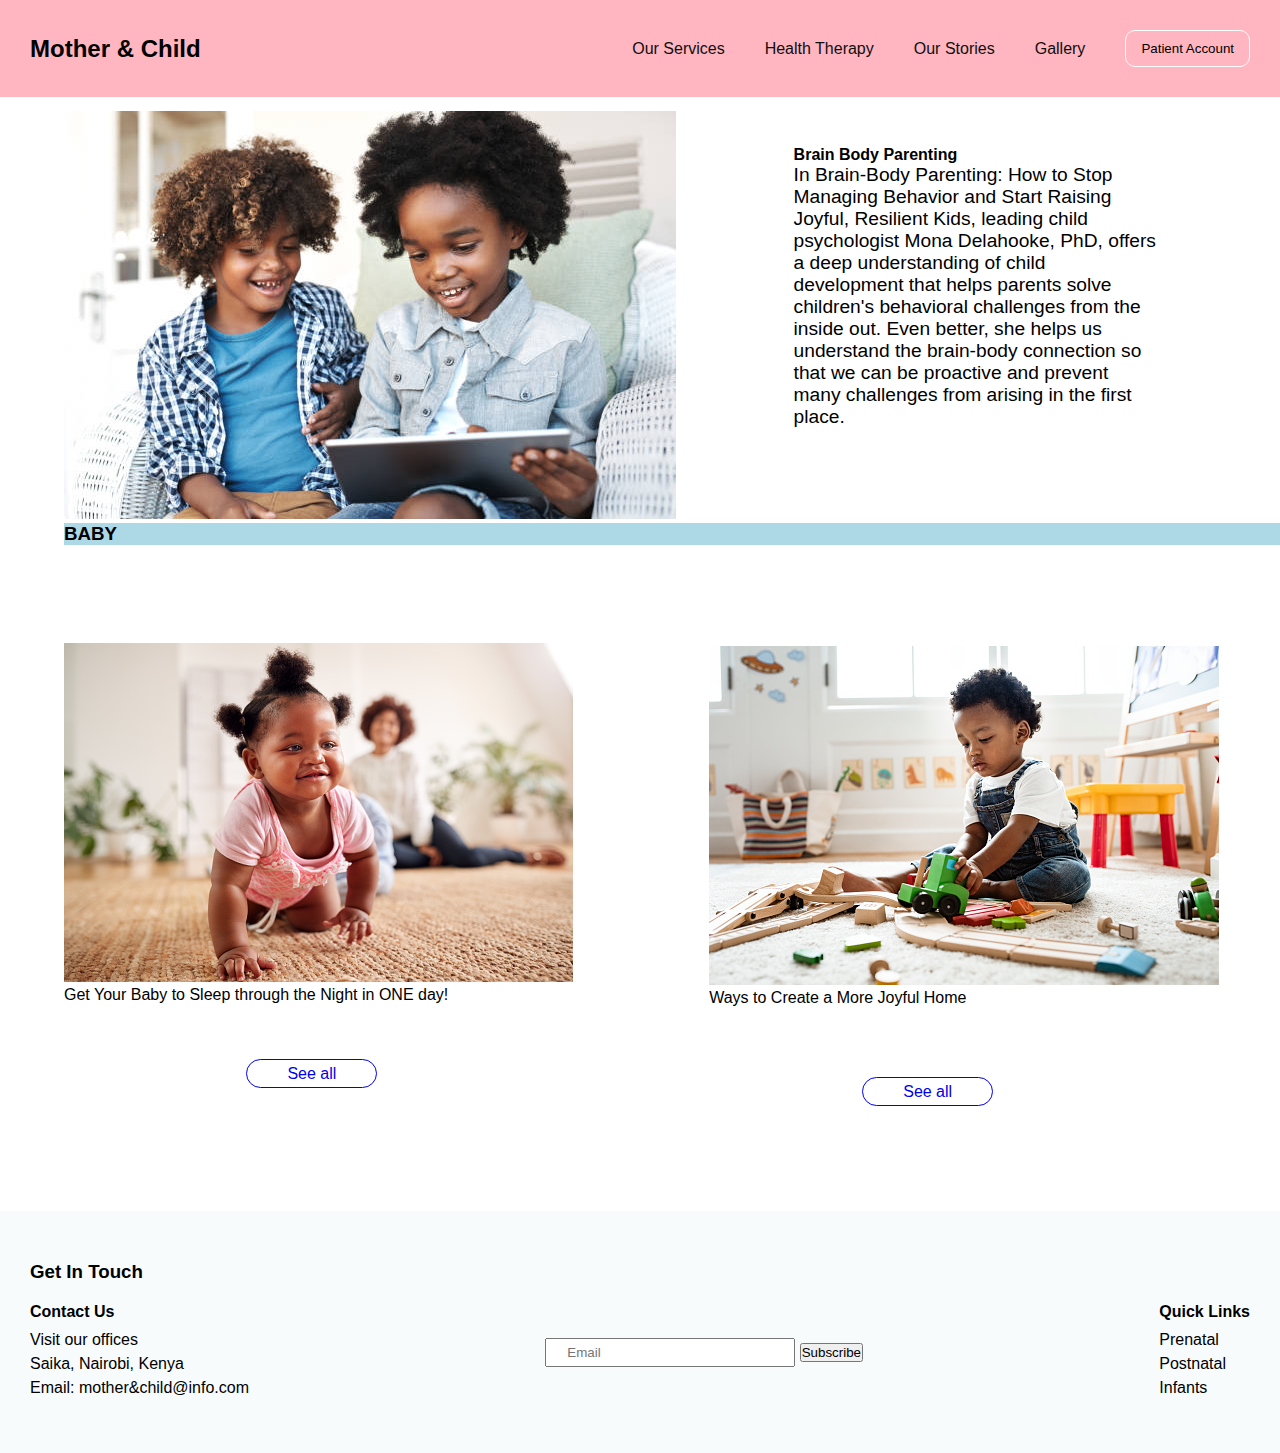
==== blog.html @ 8890af44 "modify size of the button" ====
<!DOCTYPE html>
<html lang="en">
  <head>
    <meta charset="UTF-8" />
    <meta http-equiv="X-UA-Compatible" content="IE=edge" />
    <meta name="viewport" content="width=device-width, initial-scale=1.0" />
    <title>Mother-child</title>
    <link rel="stylesheet" href="./assets/css/blog.css" />
  </head>
  <body>
     <!-- navigation -->
     <nav >
      <div class="logo">
          <h2>Mother & Child</h2>
      </div>
      <ul class="menuItems">
          <li><a href="#">Our Services</a></li>
          <li><a href="#">Health Therapy</a></li>
          <li><a href="#">Our Stories</a></li>
          <li><a href="#">Gallery</a></li>
          <li>
              <button class="btn-account">Patient Account</button>
          </li>
      </ul>
      <div class="menu-bars">
    <i class="fa fa-bars"></i>
  </div>
  </nav>
  <ul class="listItems" id="dropItems">
      <li><a href="#">Our Services</a></li>
      <li><a href="#">Health Therapy</a></li>
      <li><a href="#">Our Stories</a></li>
      <li><a href="#">Gallery</a></li>
      <li>
          <button class="btn-account">Patient Account</button>
      </li>
  </ul>
    
    <hr />

    <div class="topics">
      <h3>MOST RECENT</h3>
      <div class="topics1">
      <h4>Brain Body Parenting</h4>
      <p>
        In Brain-Body Parenting: How to Stop Managing Behavior and Start Raising
        Joyful, Resilient Kids, leading child psychologist Mona Delahooke, PhD,
        offers a deep understanding of child development that helps parents
        solve children's behavioral challenges from the inside out. Even better,
        she helps us understand the brain-body connection so that we can be
        proactive and prevent many challenges from arising in the first place.
      </p>
    </div>
      <img src="./assets/blog-img/afri1.jpg" />
   
    
      <h3>BABY</h3>
      <div class="topics2">
        <img src="./assets/blog-img/baby1.jpg" />
        <p>Get Your Baby to Sleep through the Night in ONE day!</p>
        <div class="but" >
          <a href="https://www.nestedbean.com/blogs/zen-blog/how-to-get-your-baby-to-sleep-through-the-night">See all</a></div>
        
      
      </div>
      <div class="topics3">
        <img src="./assets/blog-img/baby2.jpg" />
        <p>Ways to Create a More Joyful Home</p>
        <div class="but" >
        <a href="https://www.ftd.com/blog/design/happier-home">See all</a></div>
      </div>
    
  </div>
  <footer>
    <h3>Get In Touch</h3>
    <div class="footer-section">
        <div class="contact-info">
            <h4>Contact Us</h4>
            <ul>
                <li>Visit our offices</li>
                <li>Saika, Nairobi, Kenya</li>
                <li><strong>Email: </strong>mother&child@info.com</li>
            </ul>
        </div>
        <div class="form-input">
            <input type="email" placeholder="Email">
            <button>Subscribe</button>
        </div>
        <div class="quick-links">
            <h4>Quick Links</h4>
            <ul>
                <li>Prenatal</li>
                <li>Postnatal</li>
                <li>Infants</li>
            </ul>
        </div>
    </div>
</footer>
  </body>
</html>
---- assets/css/blog.css ----
* {
    box-sizing: border-box;
    padding: 0;
    margin: 0;
    font-family: 'Poppins', sans-serif;
}

nav {
    display: flex;
    justify-content: space-between;
    align-items: center;
    padding: 30px;
    position: fixed;
    width: 100%;
    background-color: lightpink;
}

nav .logo {
    font-weight: 500;
}

.menuItems {
    display: flex;
    align-items: center;
}

.menuItems li {
    list-style-type: none;
    padding-left: 40px;
    font-weight: 500;
}

.menuItems li a {
    text-decoration: none;
    color: rgb(14, 14, 14);
}

.menuItems a:hover {
    text-decoration: underline;
}

.btn-account {
    padding: 10px 15px;
    border: 1px solid #fff;
    border-radius: 10px;
    background-color: transparent;
    font-weight: 500;
}

.btn-account:hover {
    color: lightpink;
    background-color: #fff;
}

.bars {
    display: none;
}

.listItems, .menu-bars {
    display: none;
}
.topics h3{
background-color: lightblue;
}
.topics1 {
    margin-left: 60%;
    margin-top: 10%;
}
.topics1 p{
    margin-right: 25%;
    font-size: 120%;
}
.topics img{
    margin-top: -26%;
    
}
.topics2 {
margin-top: 5%;
}
.topics2 img{
    margin-top: 3%;
}
.topics3{
    float: right;
    margin-top: -25%;
    margin-right: 5%;
}
.topics{
    margin-left: 5%;
}
.topics2 a{
    border: 1px solid;
    border-radius: 20px;
    text-decoration: none;
    padding-right: 40px;
    padding-left: 40px;
    margin-left: 15%;
    padding-top: 5px;
    padding-bottom: 5px;
   
}
.topics2 .but{
    margin-top: 5%;
}
.topics3 a{
    border:1px solid;
    border-radius: 20px;
    text-decoration: none;
    padding-right: 40px;
    padding-left: 40px;
    margin-left: 30%;
    padding-top: 5px;
    padding-bottom: 5px;
    /* box-sizing: border-box; */
}
.topics3 .but{
    margin-top: 15%;
}
footer {
    background: #f7fbfc;
    padding: 50px 30px;
    margin-top: 10%;
}

footer h3 {
    margin-bottom: 20px;
}

.footer-section {
    display: flex;
    justify-content: space-between;
    align-items: center;
}

.footer-section h4 {
    margin-bottom: 10px;
}

.footer-section ul {
    list-style-type: none;
}

.footer-section ul li {
    margin-bottom: 6px;
    font-weight: 200;
}

.footer-section .form-input input {
    padding: 5px 20px;
    width: 250px;
}
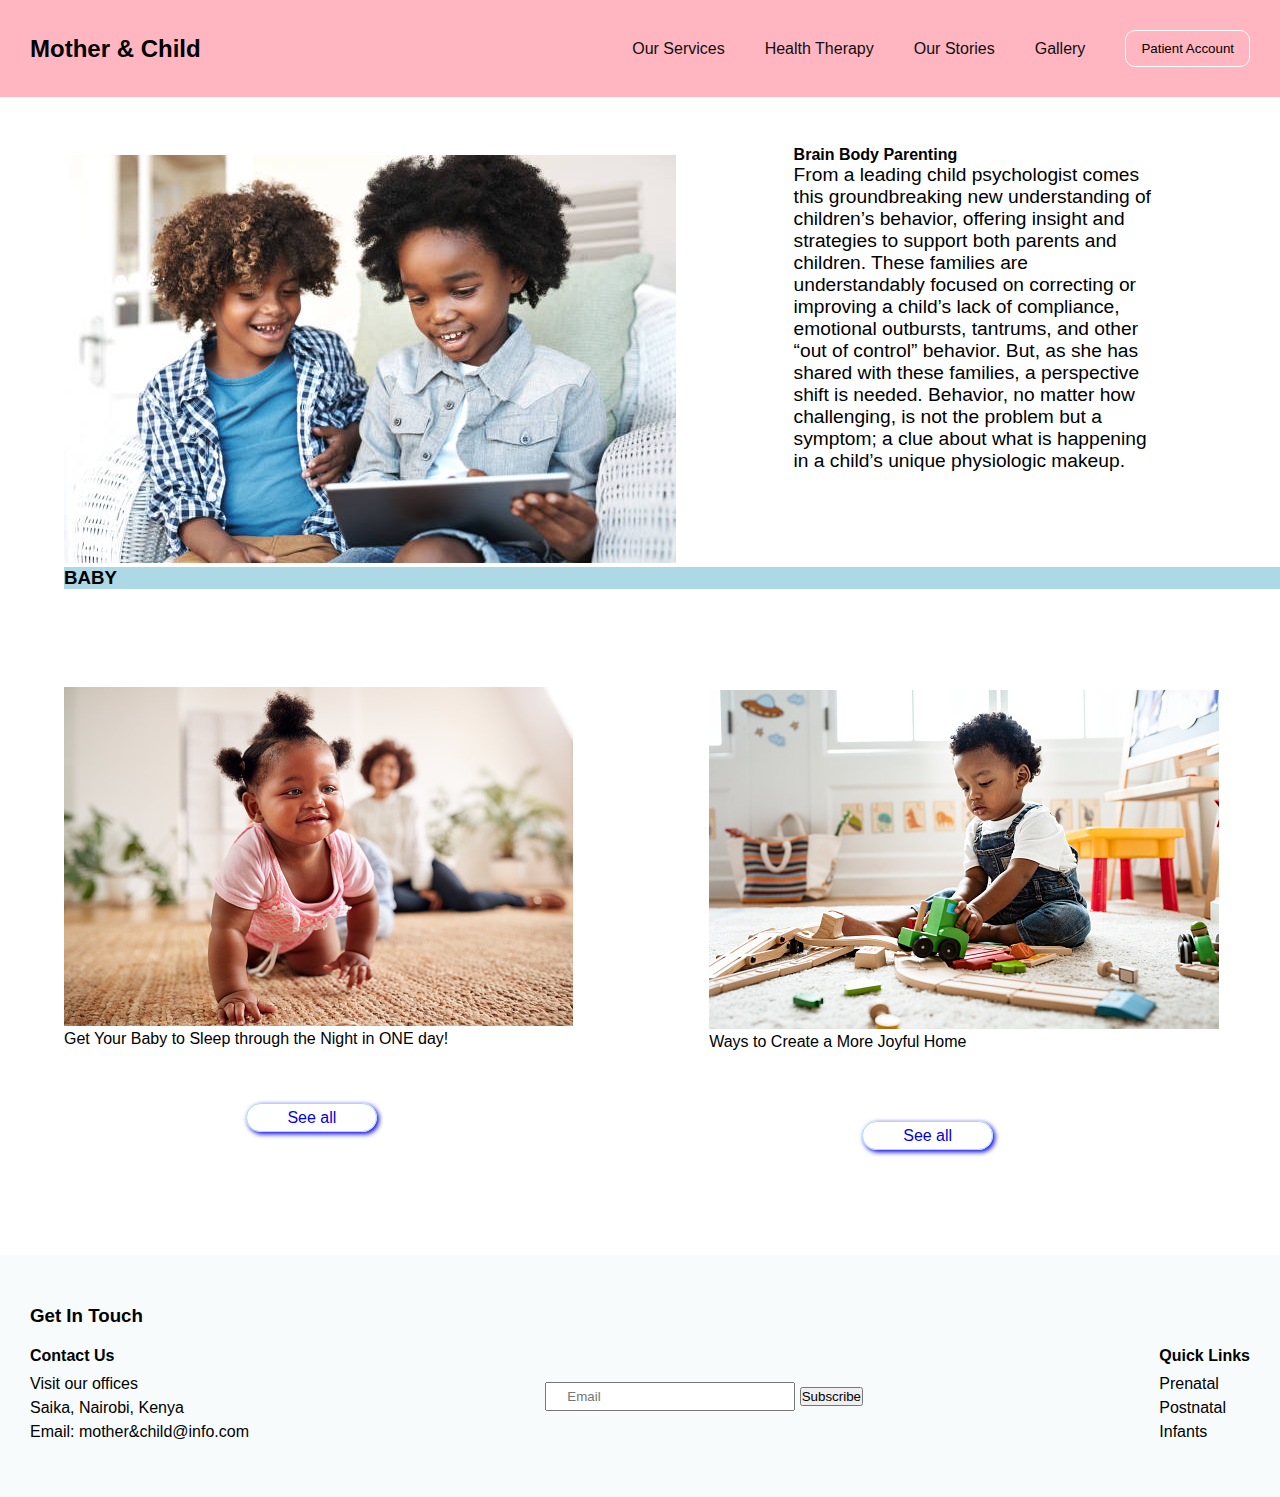
==== commit f8f3b89d: "add text paragraph to the page" ====
--- a/blog.html
+++ b/blog.html
@@ -8,93 +8,96 @@
     <link rel="stylesheet" href="./assets/css/blog.css" />
   </head>
   <body>
-     <!-- navigation -->
-     <nav >
+    <!-- navigation -->
+    <nav>
       <div class="logo">
-          <h2>Mother & Child</h2>
+        <h2>Mother & Child</h2>
       </div>
       <ul class="menuItems">
-          <li><a href="#">Our Services</a></li>
-          <li><a href="#">Health Therapy</a></li>
-          <li><a href="#">Our Stories</a></li>
-          <li><a href="#">Gallery</a></li>
-          <li>
-              <button class="btn-account">Patient Account</button>
-          </li>
+        <li><a href="#">Our Services</a></li>
+        <li><a href="#">Health Therapy</a></li>
+        <li><a href="#">Our Stories</a></li>
+        <li><a href="#">Gallery</a></li>
+        <li>
+          <button class="btn-account">Patient Account</button>
+        </li>
       </ul>
       <div class="menu-bars">
-    <i class="fa fa-bars"></i>
-  </div>
-  </nav>
-  <ul class="listItems" id="dropItems">
+        <i class="fa fa-bars"></i>
+      </div>
+    </nav>
+    <ul class="listItems" id="dropItems">
       <li><a href="#">Our Services</a></li>
       <li><a href="#">Health Therapy</a></li>
       <li><a href="#">Our Stories</a></li>
       <li><a href="#">Gallery</a></li>
       <li>
-          <button class="btn-account">Patient Account</button>
+        <button class="btn-account">Patient Account</button>
       </li>
-  </ul>
-    
+    </ul>
+
     <hr />
 
     <div class="topics">
       <h3>MOST RECENT</h3>
       <div class="topics1">
-      <h4>Brain Body Parenting</h4>
-      <p>
-        In Brain-Body Parenting: How to Stop Managing Behavior and Start Raising
-        Joyful, Resilient Kids, leading child psychologist Mona Delahooke, PhD,
-        offers a deep understanding of child development that helps parents
-        solve children's behavioral challenges from the inside out. Even better,
-        she helps us understand the brain-body connection so that we can be
-        proactive and prevent many challenges from arising in the first place.
-      </p>
-    </div>
+        <h4>Brain Body Parenting</h4>
+        <p>
+          From a leading child psychologist comes this groundbreaking new
+          understanding of children’s behavior, offering insight and strategies
+          to support both parents and children. These families are understandably focused on correcting or improving a
+          child’s lack of compliance, emotional outbursts, tantrums, and other
+          “out of control” behavior. But, as she has shared with these families,
+          a perspective shift is needed. Behavior, no matter how challenging, is
+          not the problem but a symptom; a clue about what is happening in a
+          child’s unique physiologic makeup.
+        </p>
+      </div>
       <img src="./assets/blog-img/afri1.jpg" />
-   
-    
+
       <h3>BABY</h3>
       <div class="topics2">
         <img src="./assets/blog-img/baby1.jpg" />
         <p>Get Your Baby to Sleep through the Night in ONE day!</p>
-        <div class="but" >
-          <a href="https://www.nestedbean.com/blogs/zen-blog/how-to-get-your-baby-to-sleep-through-the-night">See all</a></div>
-        
-      
+        <div class="but">
+          <a
+            href="https://www.nestedbean.com/blogs/zen-blog/how-to-get-your-baby-to-sleep-through-the-night"
+            >See all</a
+          >
+        </div>
       </div>
       <div class="topics3">
         <img src="./assets/blog-img/baby2.jpg" />
         <p>Ways to Create a More Joyful Home</p>
-        <div class="but" >
-        <a href="https://www.ftd.com/blog/design/happier-home">See all</a></div>
+        <div class="but">
+          <a href="https://www.ftd.com/blog/design/happier-home">See all</a>
+        </div>
       </div>
-    
-  </div>
-  <footer>
-    <h3>Get In Touch</h3>
-    <div class="footer-section">
+    </div>
+    <footer>
+      <h3>Get In Touch</h3>
+      <div class="footer-section">
         <div class="contact-info">
-            <h4>Contact Us</h4>
-            <ul>
-                <li>Visit our offices</li>
-                <li>Saika, Nairobi, Kenya</li>
-                <li><strong>Email: </strong>mother&child@info.com</li>
-            </ul>
+          <h4>Contact Us</h4>
+          <ul>
+            <li>Visit our offices</li>
+            <li>Saika, Nairobi, Kenya</li>
+            <li><strong>Email: </strong>mother&child@info.com</li>
+          </ul>
         </div>
         <div class="form-input">
-            <input type="email" placeholder="Email">
-            <button>Subscribe</button>
+          <input type="email" placeholder="Email" />
+          <button>Subscribe</button>
         </div>
         <div class="quick-links">
-            <h4>Quick Links</h4>
-            <ul>
-                <li>Prenatal</li>
-                <li>Postnatal</li>
-                <li>Infants</li>
-            </ul>
+          <h4>Quick Links</h4>
+          <ul>
+            <li>Prenatal</li>
+            <li>Postnatal</li>
+            <li>Infants</li>
+          </ul>
         </div>
-    </div>
-</footer>
+      </div>
+    </footer>
   </body>
 </html>
--- a/assets/css/blog.css
+++ b/assets/css/blog.css
@@ -89,7 +89,7 @@
     margin-left: 5%;
 }
 .topics2 a{
-    border: 1px solid;
+    border:1px solid lightblue;
     border-radius: 20px;
     text-decoration: none;
     padding-right: 40px;
@@ -97,13 +97,14 @@
     margin-left: 15%;
     padding-top: 5px;
     padding-bottom: 5px;
+    box-shadow: 2px 2px 5px;
    
 }
 .topics2 .but{
     margin-top: 5%;
 }
 .topics3 a{
-    border:1px solid;
+    border:1px solid lightblue;
     border-radius: 20px;
     text-decoration: none;
     padding-right: 40px;
@@ -111,7 +112,7 @@
     margin-left: 30%;
     padding-top: 5px;
     padding-bottom: 5px;
-    /* box-sizing: border-box; */
+    box-shadow: 2px 2px 5px;
 }
 .topics3 .but{
     margin-top: 15%;
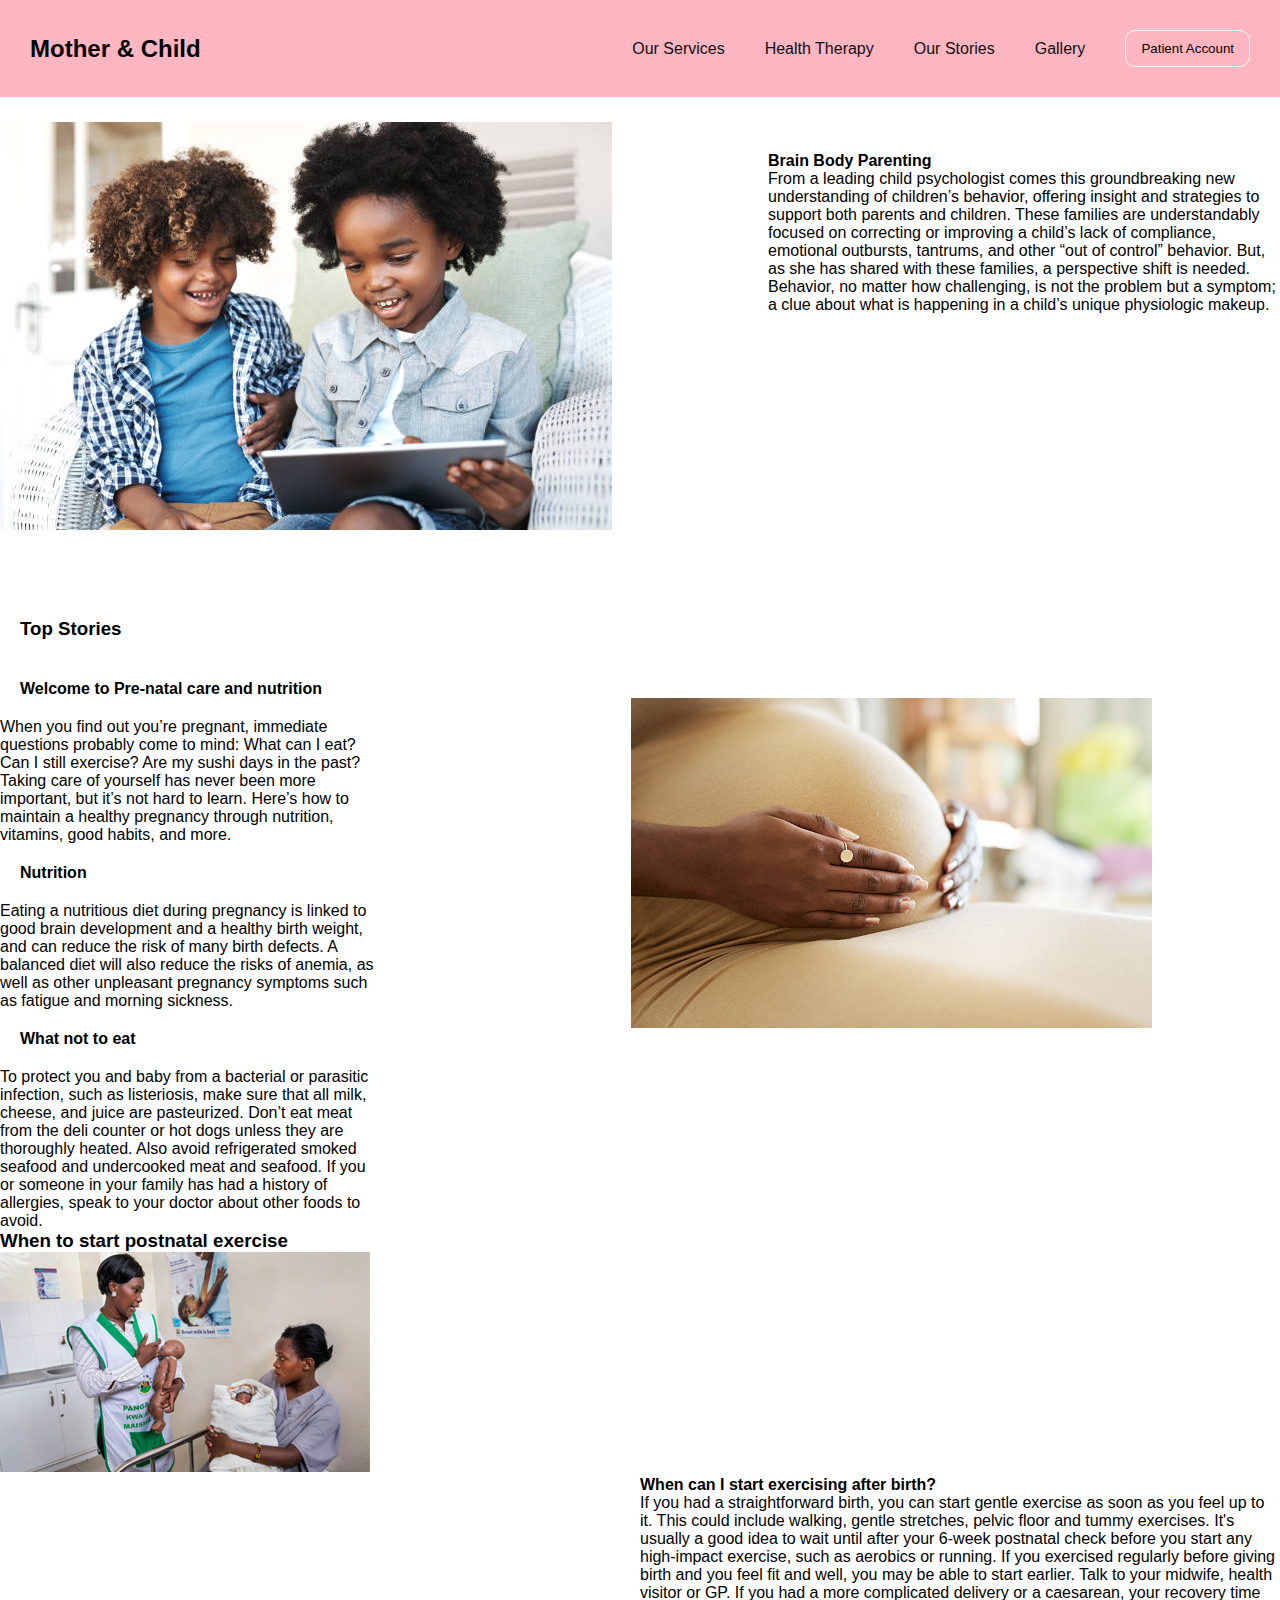
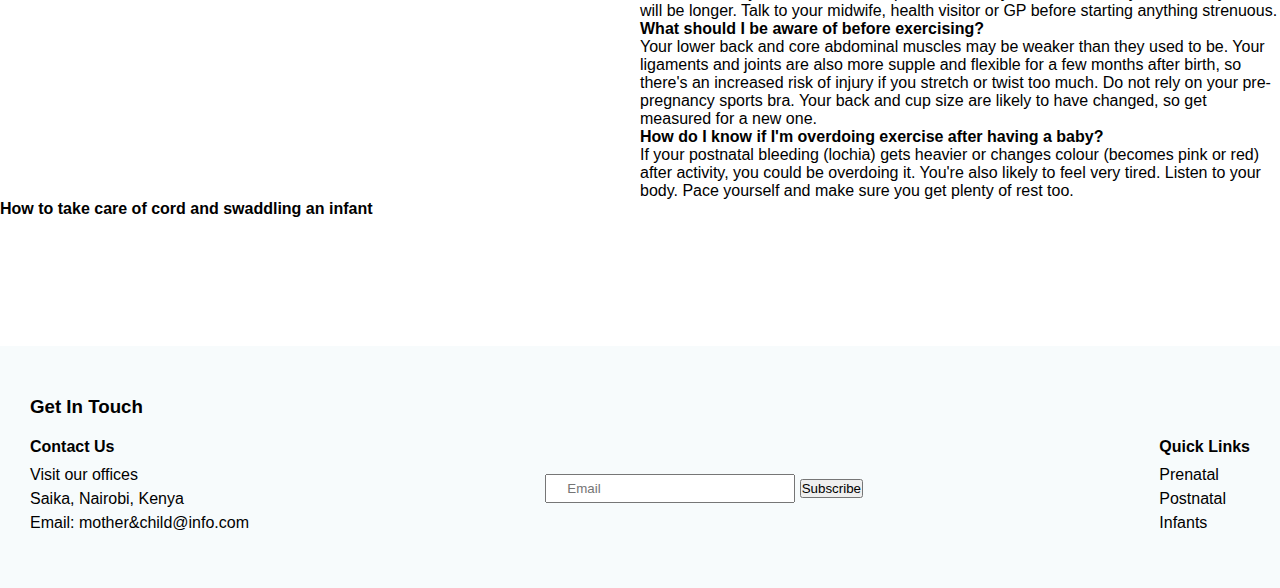
==== commit 922bf41a: "add stories on the page" ====
--- a/blog.html
+++ b/blog.html
@@ -1,32 +1,21 @@
 <!DOCTYPE html>
 <html lang="en">
-  <head>
-    <meta charset="UTF-8" />
-    <meta http-equiv="X-UA-Compatible" content="IE=edge" />
-    <meta name="viewport" content="width=device-width, initial-scale=1.0" />
-    <title>Mother-child</title>
-    <link rel="stylesheet" href="./assets/css/blog.css" />
-  </head>
-  <body>
-    <!-- navigation -->
-    <nav>
-      <div class="logo">
-        <h2>Mother & Child</h2>
-      </div>
-      <ul class="menuItems">
-        <li><a href="#">Our Services</a></li>
-        <li><a href="#">Health Therapy</a></li>
-        <li><a href="#">Our Stories</a></li>
-        <li><a href="#">Gallery</a></li>
-        <li>
-          <button class="btn-account">Patient Account</button>
-        </li>
-      </ul>
-      <div class="menu-bars">
-        <i class="fa fa-bars"></i>
-      </div>
-    </nav>
-    <ul class="listItems" id="dropItems">
+
+<head>
+  <meta charset="UTF-8" />
+  <meta http-equiv="X-UA-Compatible" content="IE=edge" />
+  <meta name="viewport" content="width=device-width, initial-scale=1.0" />
+  <title>Mother-child</title>
+  <link rel="stylesheet" href="./assets/css/blog.css" />
+</head>
+
+<body>
+  <!-- navigation -->
+  <nav>
+    <div class="logo">
+      <h2>Mother & Child</h2>
+    </div>
+    <ul class="menuItems">
       <li><a href="#">Our Services</a></li>
       <li><a href="#">Health Therapy</a></li>
       <li><a href="#">Our Stories</a></li>
@@ -35,69 +24,142 @@
         <button class="btn-account">Patient Account</button>
       </li>
     </ul>
+    <div class="menu-bars">
+      <i class="fa fa-bars"></i>
+    </div>
+  </nav>
+  <ul class="listItems" id="dropItems">
+    <li><a href="#">Our Services</a></li>
+    <li><a href="#">Health Therapy</a></li>
+    <li><a href="#">Our Stories</a></li>
+    <li><a href="#">Gallery</a></li>
+    <li>
+      <button class="btn-account">Patient Account</button>
+    </li>
+  </ul>
 
-    <hr />
+  <hr />
 
-    <div class="topics">
-      <h3>MOST RECENT</h3>
-      <div class="topics1">
-        <h4>Brain Body Parenting</h4>
-        <p>
-          From a leading child psychologist comes this groundbreaking new
-          understanding of children’s behavior, offering insight and strategies
-          to support both parents and children. These families are understandably focused on correcting or improving a
-          child’s lack of compliance, emotional outbursts, tantrums, and other
-          “out of control” behavior. But, as she has shared with these families,
-          a perspective shift is needed. Behavior, no matter how challenging, is
-          not the problem but a symptom; a clue about what is happening in a
-          child’s unique physiologic makeup.
-        </p>
+
+
+  <div class="topics1">
+    <h3>MOST RECENT</h3>
+    <h4>Brain Body Parenting</h4>
+    <p>
+      From a leading child psychologist comes this groundbreaking new
+      understanding of children’s behavior, offering insight and strategies
+      to support both parents and children. These families are
+      understandably focused on correcting or improving a child’s lack of
+      compliance, emotional outbursts, tantrums, and other “out of control”
+      behavior. But, as she has shared with these families, a perspective
+      shift is needed. Behavior, no matter how challenging, is not the
+      problem but a symptom; a clue about what is happening in a child’s
+      unique physiologic makeup.
+    </p>
+
+    <img src="./assets/blog-img/afri1.jpg" />
+  </div>
+
+  <div class="topics2">
+    <h3>Top Stories</h3>
+    <img src="./assets/blog-img/prenatal.jpg" />
+    <h4>Welcome to Pre-natal care and nutrition</h4>
+    <p>
+      When you find out you’re pregnant, immediate questions probably come
+      to mind: What can I eat? Can I still exercise? Are my sushi days in
+      the past? Taking care of yourself has never been more important, but
+      it’s not hard to learn. Here’s how to maintain a healthy pregnancy
+      through nutrition, vitamins, good habits, and more.</p>
+    <h4>Nutrition</h4>
+    <p>
+      Eating a nutritious diet during pregnancy is linked to good brain development
+      and a healthy birth weight, and can reduce the risk of many birth
+      defects. A balanced diet will also reduce the risks of anemia, as well
+      as other unpleasant pregnancy symptoms such as fatigue and morning
+      sickness.</p>
+
+    <h4>What not to eat </h4>
+    <p>
+      To protect you and baby from a bacterial or parasitic infection, such as listeriosis, make sure that all milk,
+      cheese, and juice are pasteurized. Don’t eat meat from the deli
+      counter or hot dogs unless they are thoroughly heated. Also avoid
+      refrigerated smoked seafood and undercooked meat and seafood. If you
+      or someone in your family has had a history of allergies, speak to
+      your doctor about other foods to avoid.
+    </p>
+
+
+  </div>
+  <div class="topics3">
+    <h3>When to start postnatal exercise</h3>
+    <img src="./assets/blog-img/postnatal.jpg" />
+    <h4>When can I start exercising after birth?</h4>
+    <p>If you had a straightforward birth, you can start gentle exercise as soon as you feel up to it. This could
+      include walking, gentle stretches, pelvic floor and tummy exercises.
+      It's usually a good idea to wait until after your 6-week postnatal check before you start any high-impact
+      exercise, such as aerobics or running.
+      If you exercised regularly before giving birth and you feel fit and well, you may be able to start earlier. Talk
+      to your midwife, health visitor or GP.
+      If you had a more complicated delivery or a caesarean, your recovery time will be longer. Talk to your midwife,
+      health visitor or GP before starting anything strenuous.</p>
+      <h4>What should I be aware of before exercising?</h4>
+      <p>
+      Your lower back and core abdominal muscles may be weaker than they used to be.
+      Your ligaments and joints are also more supple and flexible for a few months after birth, so there's an
+      increased risk of injury if you stretch or twist too much.
+      Do not rely on your pre-pregnancy sports bra. Your back and cup size are likely to have changed, so get measured
+      for a new one.</p>
+      <h4>How do I know if I'm overdoing exercise after having a baby?</h4>
+      <p>
+      If your postnatal bleeding (lochia) gets heavier or changes colour (becomes pink or red) after activity, you
+      could be overdoing it. You're also likely to feel very tired.
+      Listen to your body. Pace yourself and make sure you get plenty of rest too.
+    </p>
+
+  </div>
+  <div class="topic4">
+    <h4>How to take care of cord and swaddling an infant</h4>
+    <p></p>
+  </div>
+
+  <!-- <div class="slideshow">
+      <div class="mySlides">
+      <img src="./assets/blog-img/slide2.jpg" >
+      <div class="text">Caption Text</div>
+    </div>
+    </div>
+    <div class="mySlides">
+      <div class="numbertext">2 / 3</div>
+      <img src="./assets/blog-img/shake.jpg" >
+      <div class="text">Caption Two</div>
+    </div>
+    <a class="prev" onclick="plusSlides(-1)">&#10094;</a>
+  <a class="next" onclick="plusSlides(1)">&#10095;</a> -->
+  <footer>
+    <h3>Get In Touch</h3>
+    <div class="footer-section">
+      <div class="contact-info">
+        <h4>Contact Us</h4>
+        <ul>
+          <li>Visit our offices</li>
+          <li>Saika, Nairobi, Kenya</li>
+          <li><strong>Email: </strong>mother&child@info.com</li>
+        </ul>
       </div>
-      <img src="./assets/blog-img/afri1.jpg" />
-
-      <h3>BABY</h3>
-      <div class="topics2">
-        <img src="./assets/blog-img/baby1.jpg" />
-        <p>Get Your Baby to Sleep through the Night in ONE day!</p>
-        <div class="but">
-          <a
-            href="https://www.nestedbean.com/blogs/zen-blog/how-to-get-your-baby-to-sleep-through-the-night"
-            >See all</a
-          >
-        </div>
+      <div class="form-input">
+        <input type="email" placeholder="Email" />
+        <button>Subscribe</button>
       </div>
-      <div class="topics3">
-        <img src="./assets/blog-img/baby2.jpg" />
-        <p>Ways to Create a More Joyful Home</p>
-        <div class="but">
-          <a href="https://www.ftd.com/blog/design/happier-home">See all</a>
-        </div>
+      <div class="quick-links">
+        <h4>Quick Links</h4>
+        <ul>
+          <li>Prenatal</li>
+          <li>Postnatal</li>
+          <li>Infants</li>
+        </ul>
       </div>
     </div>
-    <footer>
-      <h3>Get In Touch</h3>
-      <div class="footer-section">
-        <div class="contact-info">
-          <h4>Contact Us</h4>
-          <ul>
-            <li>Visit our offices</li>
-            <li>Saika, Nairobi, Kenya</li>
-            <li><strong>Email: </strong>mother&child@info.com</li>
-          </ul>
-        </div>
-        <div class="form-input">
-          <input type="email" placeholder="Email" />
-          <button>Subscribe</button>
-        </div>
-        <div class="quick-links">
-          <h4>Quick Links</h4>
-          <ul>
-            <li>Prenatal</li>
-            <li>Postnatal</li>
-            <li>Infants</li>
-          </ul>
-        </div>
-      </div>
-    </footer>
-  </body>
-</html>
+  </footer>
+</body>
+
+</html>--- a/assets/css/blog.css
+++ b/assets/css/blog.css
@@ -59,64 +59,45 @@
 .listItems, .menu-bars {
     display: none;
 }
-.topics h3{
-background-color: lightblue;
-}
-.topics1 {
+
+.topics1 h4{
     margin-left: 60%;
     margin-top: 10%;
 }
 .topics1 p{
-    margin-right: 25%;
-    font-size: 120%;
+ margin-left:60%;
 }
-.topics img{
-    margin-top: -26%;
-    
+.topics1 img{
+   margin-top: -15%;
 }
 .topics2 {
 margin-top: 5%;
 }
 .topics2 img{
     margin-top: 3%;
+    float: right;
+    margin-right: 10%;
 }
-.topics3{
-    float: right;
-    margin-top: -25%;
-    margin-right: 5%;
+.topics2 h3{
+padding: 20px;
 }
-.topics{
-    margin-left: 5%;
-}
-.topics2 a{
-    border:1px solid lightblue;
-    border-radius: 20px;
-    text-decoration: none;
-    padding-right: 40px;
-    padding-left: 40px;
-    margin-left: 15%;
-    padding-top: 5px;
-    padding-bottom: 5px;
-    box-shadow: 2px 2px 5px;
+
+.topics2 p{
+   margin-right: 70%;
    
 }
-.topics2 .but{
-    margin-top: 5%;
+.topics2 h4{
+    padding: 20px;
 }
-.topics3 a{
-    border:1px solid lightblue;
-    border-radius: 20px;
-    text-decoration: none;
-    padding-right: 40px;
-    padding-left: 40px;
-    margin-left: 30%;
-    padding-top: 5px;
-    padding-bottom: 5px;
-    box-shadow: 2px 2px 5px;
+.topics3 h4{
+    margin-left: 50%;
 }
-.topics3 .but{
-    margin-top: 15%;
+.topics3 p{
+    margin-left: 50%;
 }
+
+
+
 footer {
     background: #f7fbfc;
     padding: 50px 30px;
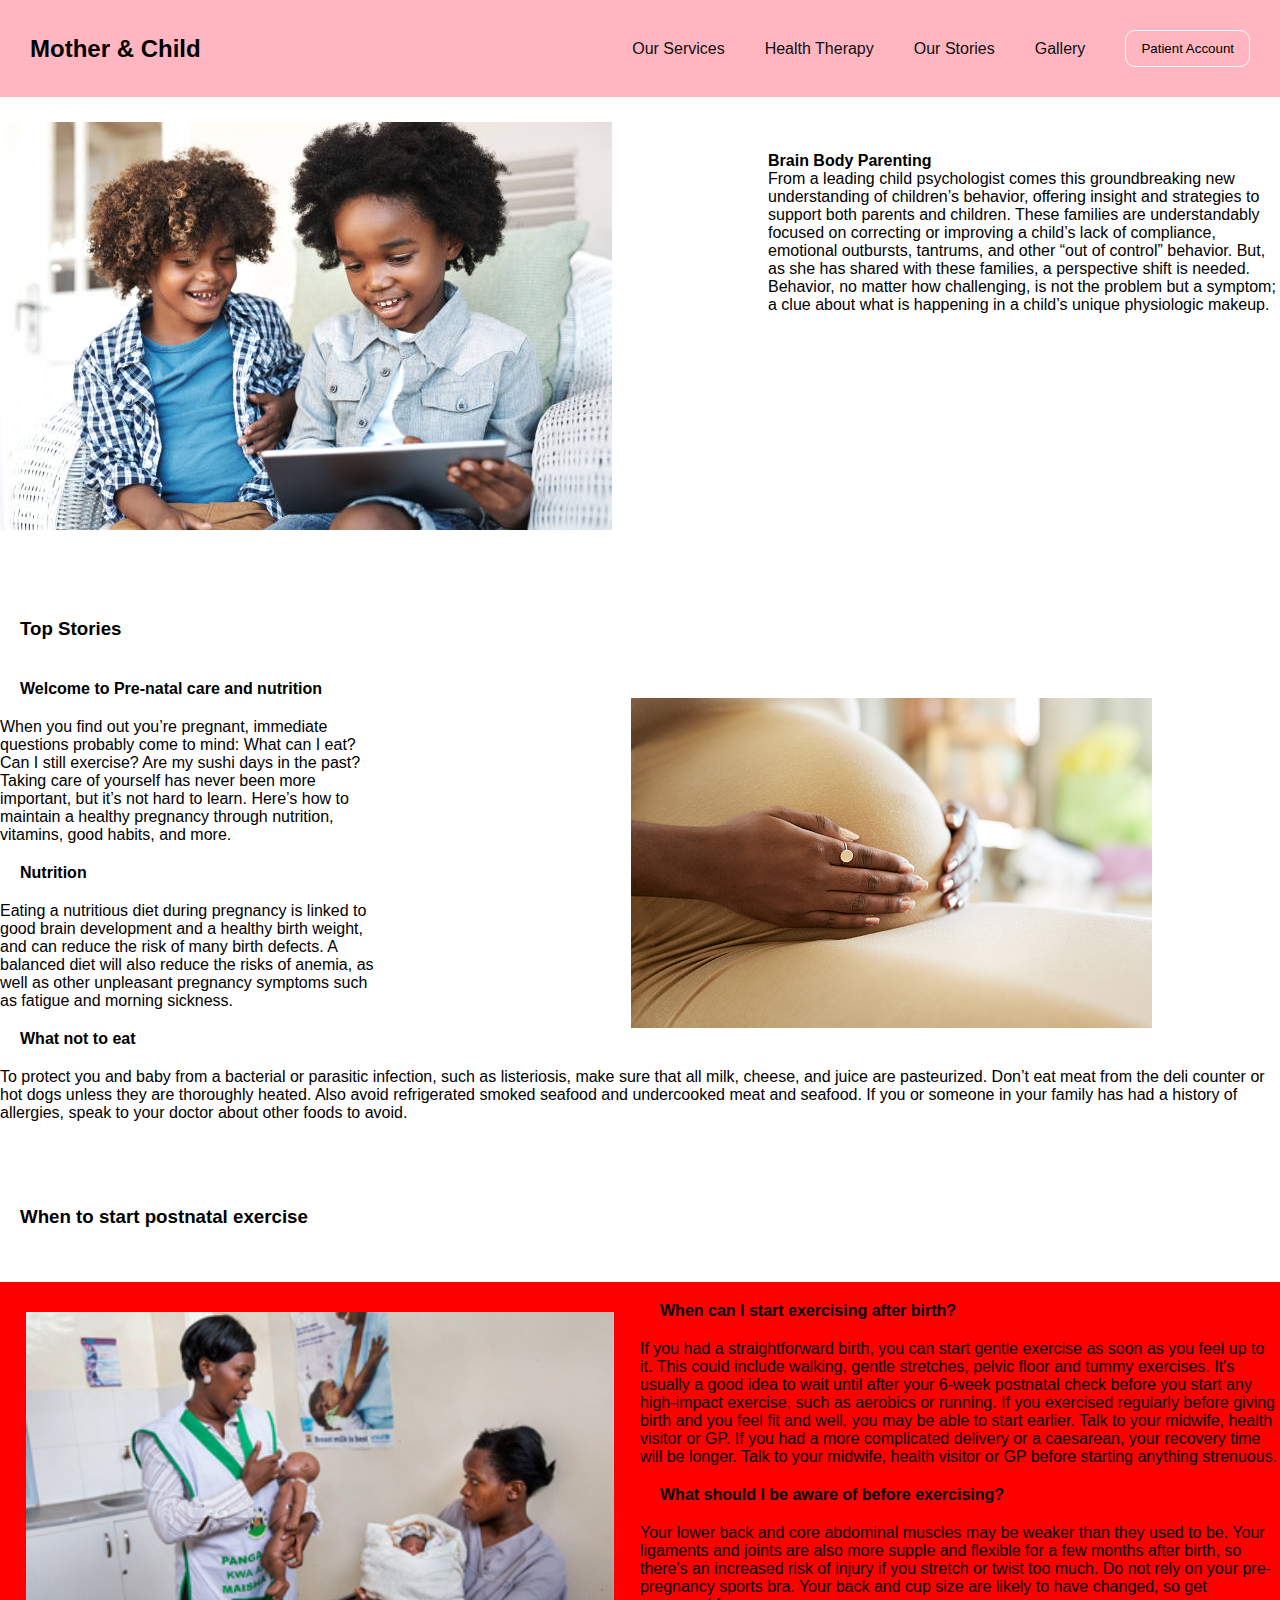
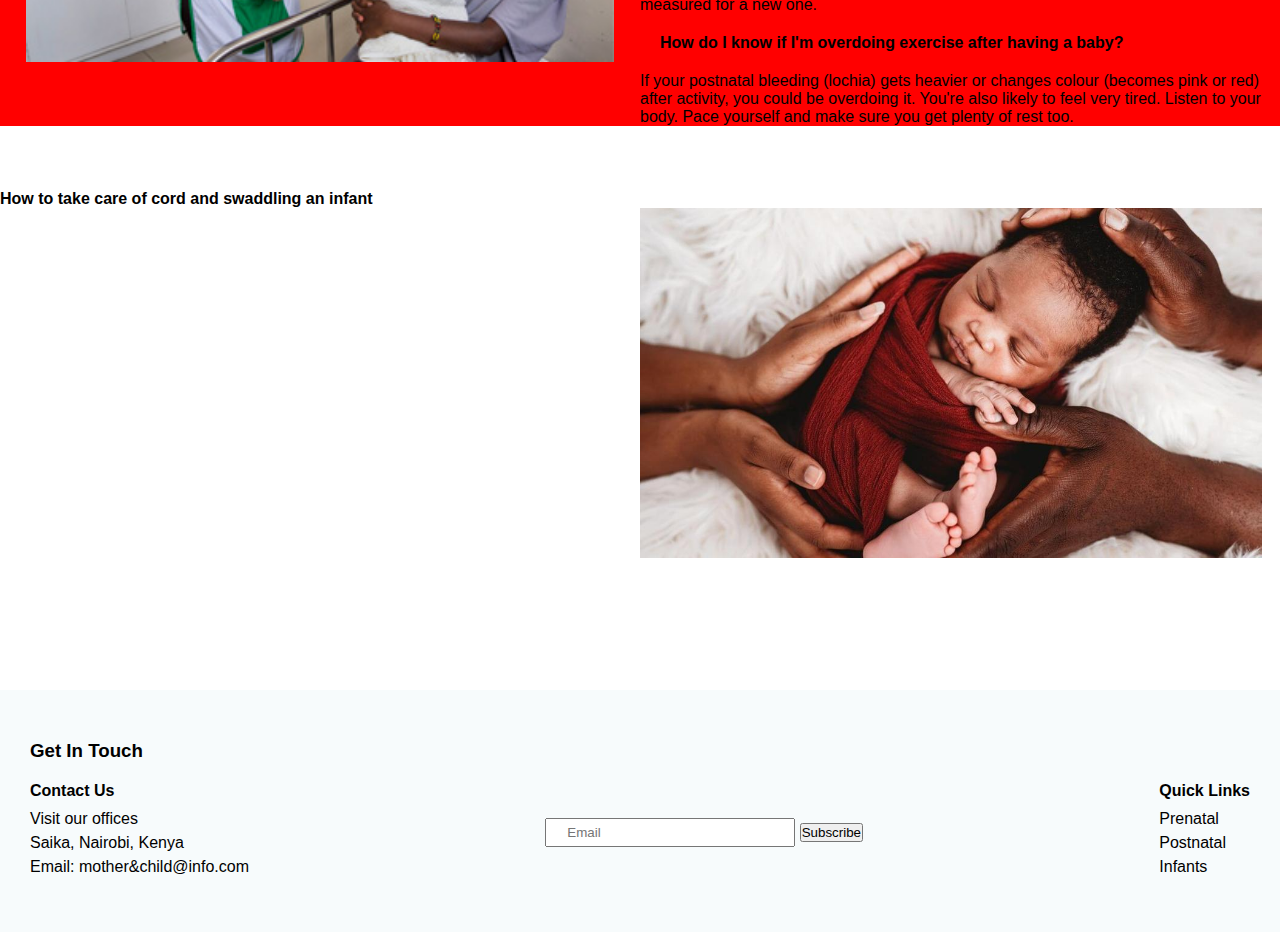
==== commit 661ce594: "style all the images" ====
--- a/blog.html
+++ b/blog.html
@@ -79,20 +79,23 @@
       sickness.</p>
 
     <h4>What not to eat </h4>
-    <p>
-      To protect you and baby from a bacterial or parasitic infection, such as listeriosis, make sure that all milk,
-      cheese, and juice are pasteurized. Don’t eat meat from the deli
-      counter or hot dogs unless they are thoroughly heated. Also avoid
-      refrigerated smoked seafood and undercooked meat and seafood. If you
-      or someone in your family has had a history of allergies, speak to
-      your doctor about other foods to avoid.
-    </p>
+
+    To protect you and baby from a bacterial or parasitic infection, such as listeriosis, make sure that all milk,
+    cheese, and juice are pasteurized. Don’t eat meat from the deli
+    counter or hot dogs unless they are thoroughly heated. Also avoid
+    refrigerated smoked seafood and undercooked meat and seafood. If you
+    or someone in your family has had a history of allergies, speak to
+    your doctor about other foods to avoid.
+    
+
 
 
   </div>
   <div class="topics3">
+
     <h3>When to start postnatal exercise</h3>
-    <img src="./assets/blog-img/postnatal.jpg" />
+    <img src="./assets/blog-img/postnatal.jpg" height="350px"/>
+<div class="text">
     <h4>When can I start exercising after birth?</h4>
     <p>If you had a straightforward birth, you can start gentle exercise as soon as you feel up to it. This could
       include walking, gentle stretches, pelvic floor and tummy exercises.
@@ -102,27 +105,30 @@
       to your midwife, health visitor or GP.
       If you had a more complicated delivery or a caesarean, your recovery time will be longer. Talk to your midwife,
       health visitor or GP before starting anything strenuous.</p>
-      <h4>What should I be aware of before exercising?</h4>
-      <p>
+
+    <h4>What should I be aware of before exercising?</h4>
+    <p>
       Your lower back and core abdominal muscles may be weaker than they used to be.
       Your ligaments and joints are also more supple and flexible for a few months after birth, so there's an
       increased risk of injury if you stretch or twist too much.
       Do not rely on your pre-pregnancy sports bra. Your back and cup size are likely to have changed, so get measured
       for a new one.</p>
-      <h4>How do I know if I'm overdoing exercise after having a baby?</h4>
-      <p>
-      If your postnatal bleeding (lochia) gets heavier or changes colour (becomes pink or red) after activity, you
-      could be overdoing it. You're also likely to feel very tired.
-      Listen to your body. Pace yourself and make sure you get plenty of rest too.
-    </p>
 
-  </div>
-  <div class="topic4">
+    <h4>How do I know if I'm overdoing exercise after having a baby?</h4>
+<p>
+    If your postnatal bleeding (lochia) gets heavier or changes colour (becomes pink or red) after activity, you
+    could be overdoing it. You're also likely to feel very tired.
+    Listen to your body. Pace yourself and make sure you get plenty of rest too.
+  </p>
+</div>
+    </div>
+  <div class="topics4">
     <h4>How to take care of cord and swaddling an infant</h4>
-    <p></p>
+    <img src="./assets/blog-img/infant.jpg" height="350px" />
+    
   </div>
 
-  <!-- <div class="slideshow">
+    <!-- <div class="slideshow">
       <div class="mySlides">
       <img src="./assets/blog-img/slide2.jpg" >
       <div class="text">Caption Text</div>
@@ -135,31 +141,31 @@
     </div>
     <a class="prev" onclick="plusSlides(-1)">&#10094;</a>
   <a class="next" onclick="plusSlides(1)">&#10095;</a> -->
-  <footer>
-    <h3>Get In Touch</h3>
-    <div class="footer-section">
-      <div class="contact-info">
-        <h4>Contact Us</h4>
-        <ul>
-          <li>Visit our offices</li>
-          <li>Saika, Nairobi, Kenya</li>
-          <li><strong>Email: </strong>mother&child@info.com</li>
-        </ul>
+    <footer>
+      <h3>Get In Touch</h3>
+      <div class="footer-section">
+        <div class="contact-info">
+          <h4>Contact Us</h4>
+          <ul>
+            <li>Visit our offices</li>
+            <li>Saika, Nairobi, Kenya</li>
+            <li><strong>Email: </strong>mother&child@info.com</li>
+          </ul>
+        </div>
+        <div class="form-input">
+          <input type="email" placeholder="Email" />
+          <button>Subscribe</button>
+        </div>
+        <div class="quick-links">
+          <h4>Quick Links</h4>
+          <ul>
+            <li>Prenatal</li>
+            <li>Postnatal</li>
+            <li>Infants</li>
+          </ul>
+        </div>
       </div>
-      <div class="form-input">
-        <input type="email" placeholder="Email" />
-        <button>Subscribe</button>
-      </div>
-      <div class="quick-links">
-        <h4>Quick Links</h4>
-        <ul>
-          <li>Prenatal</li>
-          <li>Postnatal</li>
-          <li>Infants</li>
-        </ul>
-      </div>
-    </div>
-  </footer>
+    </footer>
 </body>
 
 </html>--- a/assets/css/blog.css
+++ b/assets/css/blog.css
@@ -88,15 +88,39 @@
 }
 .topics2 h4{
     padding: 20px;
+    
+}
+.topics3 h3{
+    padding: 20px;
+    margin-top: 5%;
+    margin-bottom: -5%;
 }
 .topics3 h4{
     margin-left: 50%;
+    padding: 20px;
+  
 }
 .topics3 p{
     margin-left: 50%;
+    
+    
 }
-
-
+.topics3 img{
+    background-color: red;
+    padding-left: 2%;
+    margin-top: 10%;
+}
+.text{
+    background-color: red;
+    margin-top: -30%;
+}
+.topics4{
+    margin-top: 5%;
+}
+.topics4 img{
+    /* float: right; */
+    margin-left: 50%;
+}
 
 footer {
     background: #f7fbfc;
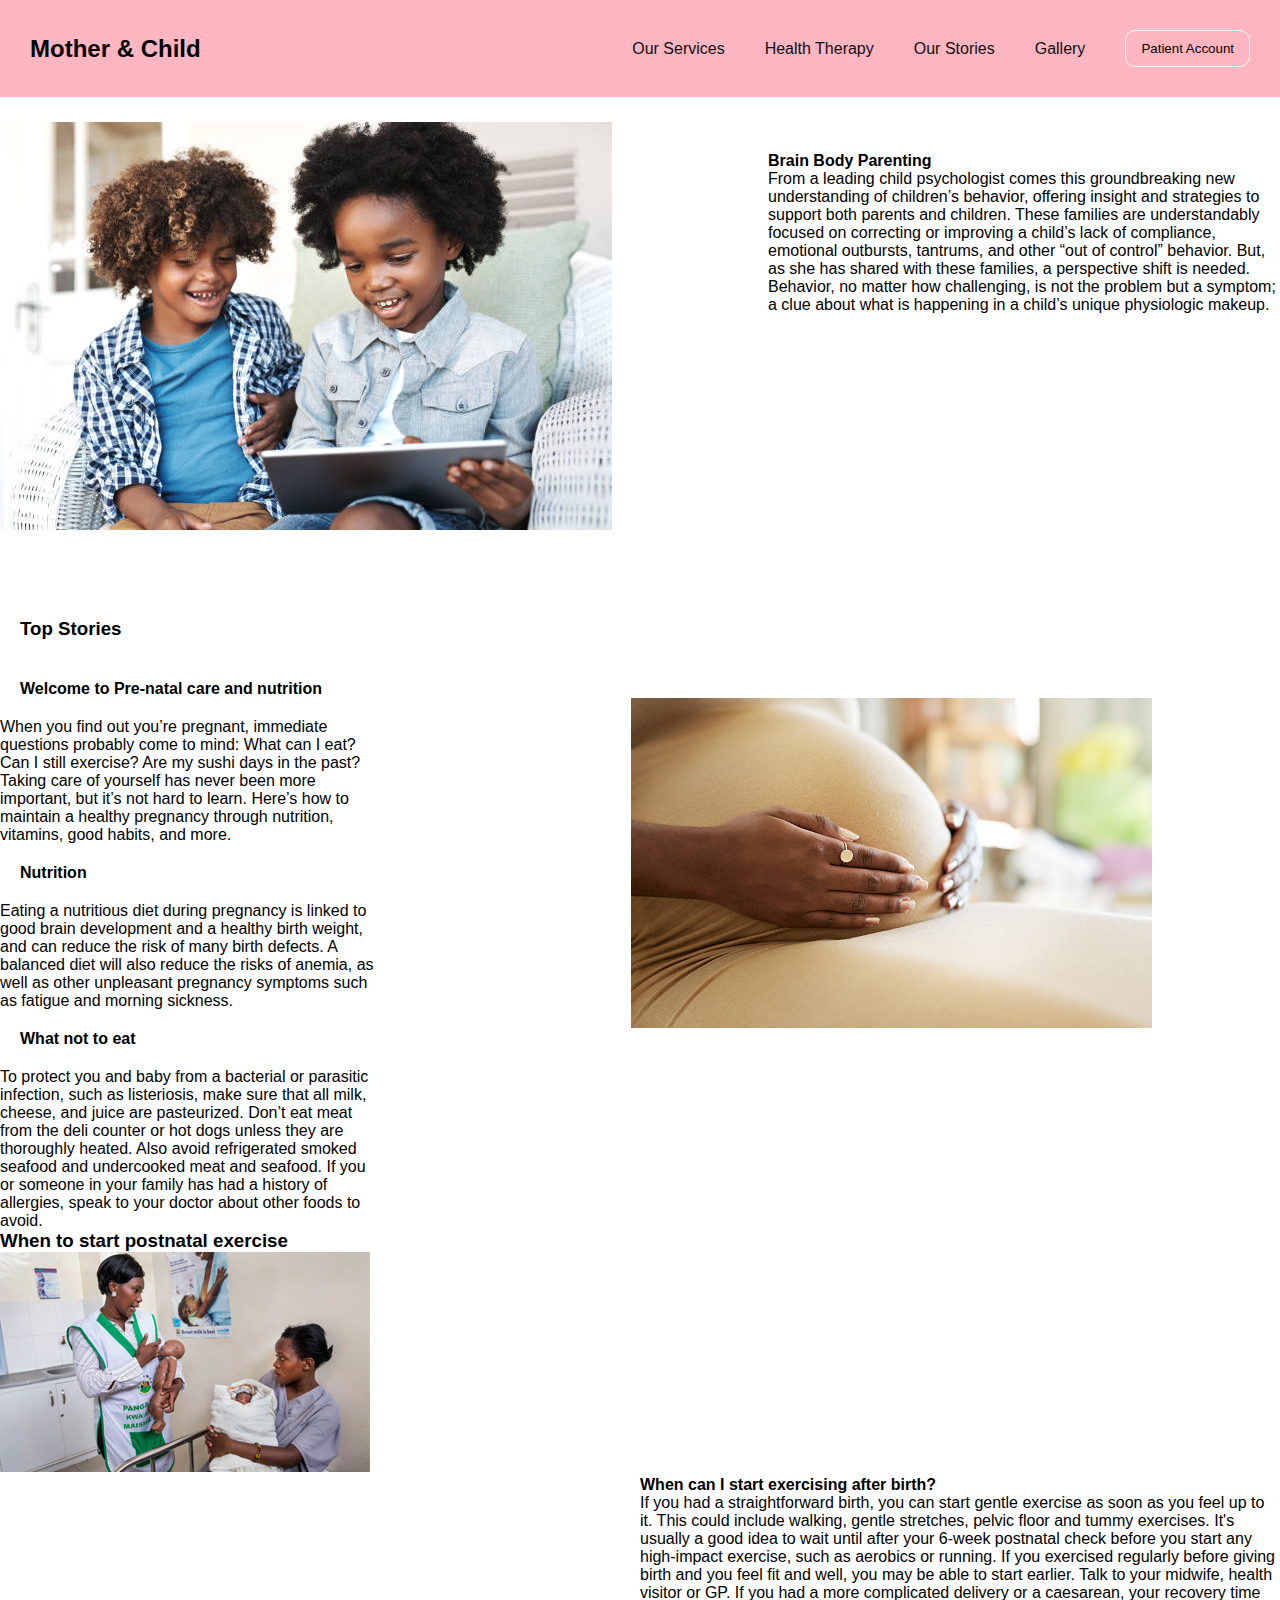
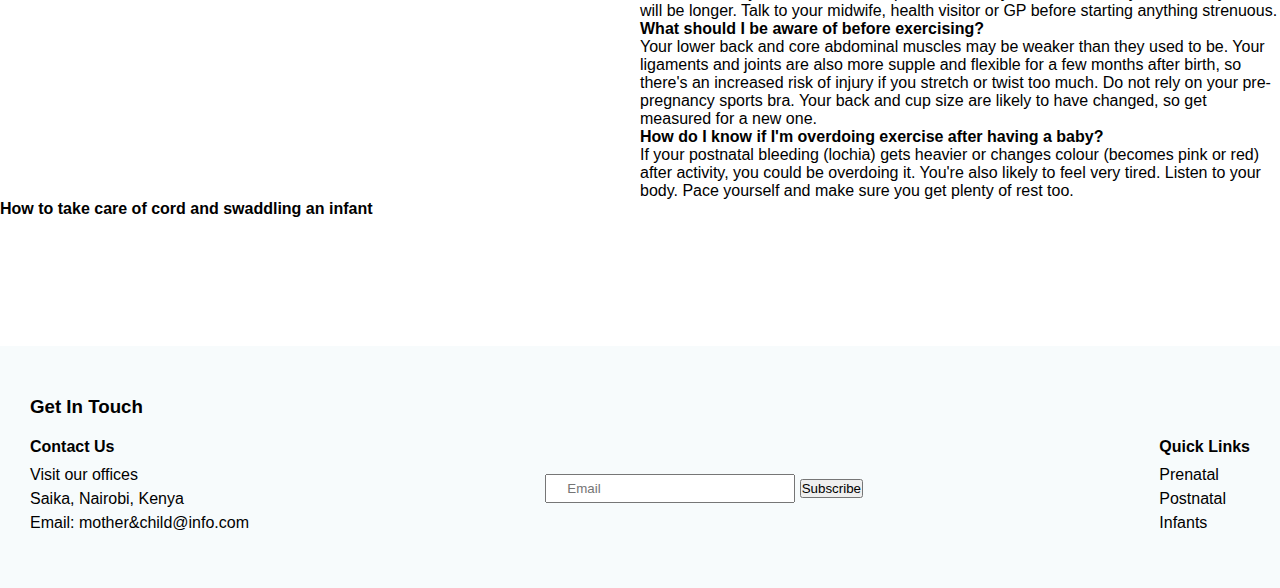
==== commit 7599015f: "Merge pull request #11 from maryanne-njeri/blog" ====
--- a/blog.html
+++ b/blog.html
@@ -79,23 +79,20 @@
       sickness.</p>
 
     <h4>What not to eat </h4>
-
-    To protect you and baby from a bacterial or parasitic infection, such as listeriosis, make sure that all milk,
-    cheese, and juice are pasteurized. Don’t eat meat from the deli
-    counter or hot dogs unless they are thoroughly heated. Also avoid
-    refrigerated smoked seafood and undercooked meat and seafood. If you
-    or someone in your family has had a history of allergies, speak to
-    your doctor about other foods to avoid.
-    
-
+    <p>
+      To protect you and baby from a bacterial or parasitic infection, such as listeriosis, make sure that all milk,
+      cheese, and juice are pasteurized. Don’t eat meat from the deli
+      counter or hot dogs unless they are thoroughly heated. Also avoid
+      refrigerated smoked seafood and undercooked meat and seafood. If you
+      or someone in your family has had a history of allergies, speak to
+      your doctor about other foods to avoid.
+    </p>
 
 
   </div>
   <div class="topics3">
-
     <h3>When to start postnatal exercise</h3>
-    <img src="./assets/blog-img/postnatal.jpg" height="350px"/>
-<div class="text">
+    <img src="./assets/blog-img/postnatal.jpg" />
     <h4>When can I start exercising after birth?</h4>
     <p>If you had a straightforward birth, you can start gentle exercise as soon as you feel up to it. This could
       include walking, gentle stretches, pelvic floor and tummy exercises.
@@ -105,30 +102,27 @@
       to your midwife, health visitor or GP.
       If you had a more complicated delivery or a caesarean, your recovery time will be longer. Talk to your midwife,
       health visitor or GP before starting anything strenuous.</p>
-
-    <h4>What should I be aware of before exercising?</h4>
-    <p>
+      <h4>What should I be aware of before exercising?</h4>
+      <p>
       Your lower back and core abdominal muscles may be weaker than they used to be.
       Your ligaments and joints are also more supple and flexible for a few months after birth, so there's an
       increased risk of injury if you stretch or twist too much.
       Do not rely on your pre-pregnancy sports bra. Your back and cup size are likely to have changed, so get measured
       for a new one.</p>
+      <h4>How do I know if I'm overdoing exercise after having a baby?</h4>
+      <p>
+      If your postnatal bleeding (lochia) gets heavier or changes colour (becomes pink or red) after activity, you
+      could be overdoing it. You're also likely to feel very tired.
+      Listen to your body. Pace yourself and make sure you get plenty of rest too.
+    </p>
 
-    <h4>How do I know if I'm overdoing exercise after having a baby?</h4>
-<p>
-    If your postnatal bleeding (lochia) gets heavier or changes colour (becomes pink or red) after activity, you
-    could be overdoing it. You're also likely to feel very tired.
-    Listen to your body. Pace yourself and make sure you get plenty of rest too.
-  </p>
-</div>
-    </div>
-  <div class="topics4">
+  </div>
+  <div class="topic4">
     <h4>How to take care of cord and swaddling an infant</h4>
-    <img src="./assets/blog-img/infant.jpg" height="350px" />
-    
+    <p></p>
   </div>
 
-    <!-- <div class="slideshow">
+  <!-- <div class="slideshow">
       <div class="mySlides">
       <img src="./assets/blog-img/slide2.jpg" >
       <div class="text">Caption Text</div>
@@ -141,31 +135,31 @@
     </div>
     <a class="prev" onclick="plusSlides(-1)">&#10094;</a>
   <a class="next" onclick="plusSlides(1)">&#10095;</a> -->
-    <footer>
-      <h3>Get In Touch</h3>
-      <div class="footer-section">
-        <div class="contact-info">
-          <h4>Contact Us</h4>
-          <ul>
-            <li>Visit our offices</li>
-            <li>Saika, Nairobi, Kenya</li>
-            <li><strong>Email: </strong>mother&child@info.com</li>
-          </ul>
-        </div>
-        <div class="form-input">
-          <input type="email" placeholder="Email" />
-          <button>Subscribe</button>
-        </div>
-        <div class="quick-links">
-          <h4>Quick Links</h4>
-          <ul>
-            <li>Prenatal</li>
-            <li>Postnatal</li>
-            <li>Infants</li>
-          </ul>
-        </div>
+  <footer>
+    <h3>Get In Touch</h3>
+    <div class="footer-section">
+      <div class="contact-info">
+        <h4>Contact Us</h4>
+        <ul>
+          <li>Visit our offices</li>
+          <li>Saika, Nairobi, Kenya</li>
+          <li><strong>Email: </strong>mother&child@info.com</li>
+        </ul>
       </div>
-    </footer>
+      <div class="form-input">
+        <input type="email" placeholder="Email" />
+        <button>Subscribe</button>
+      </div>
+      <div class="quick-links">
+        <h4>Quick Links</h4>
+        <ul>
+          <li>Prenatal</li>
+          <li>Postnatal</li>
+          <li>Infants</li>
+        </ul>
+      </div>
+    </div>
+  </footer>
 </body>
 
 </html>--- a/assets/css/blog.css
+++ b/assets/css/blog.css
@@ -88,39 +88,15 @@
 }
 .topics2 h4{
     padding: 20px;
-    
-}
-.topics3 h3{
-    padding: 20px;
-    margin-top: 5%;
-    margin-bottom: -5%;
 }
 .topics3 h4{
     margin-left: 50%;
-    padding: 20px;
-  
 }
 .topics3 p{
     margin-left: 50%;
-    
-    
 }
-.topics3 img{
-    background-color: red;
-    padding-left: 2%;
-    margin-top: 10%;
-}
-.text{
-    background-color: red;
-    margin-top: -30%;
-}
-.topics4{
-    margin-top: 5%;
-}
-.topics4 img{
-    /* float: right; */
-    margin-left: 50%;
-}
+
+
 
 footer {
     background: #f7fbfc;
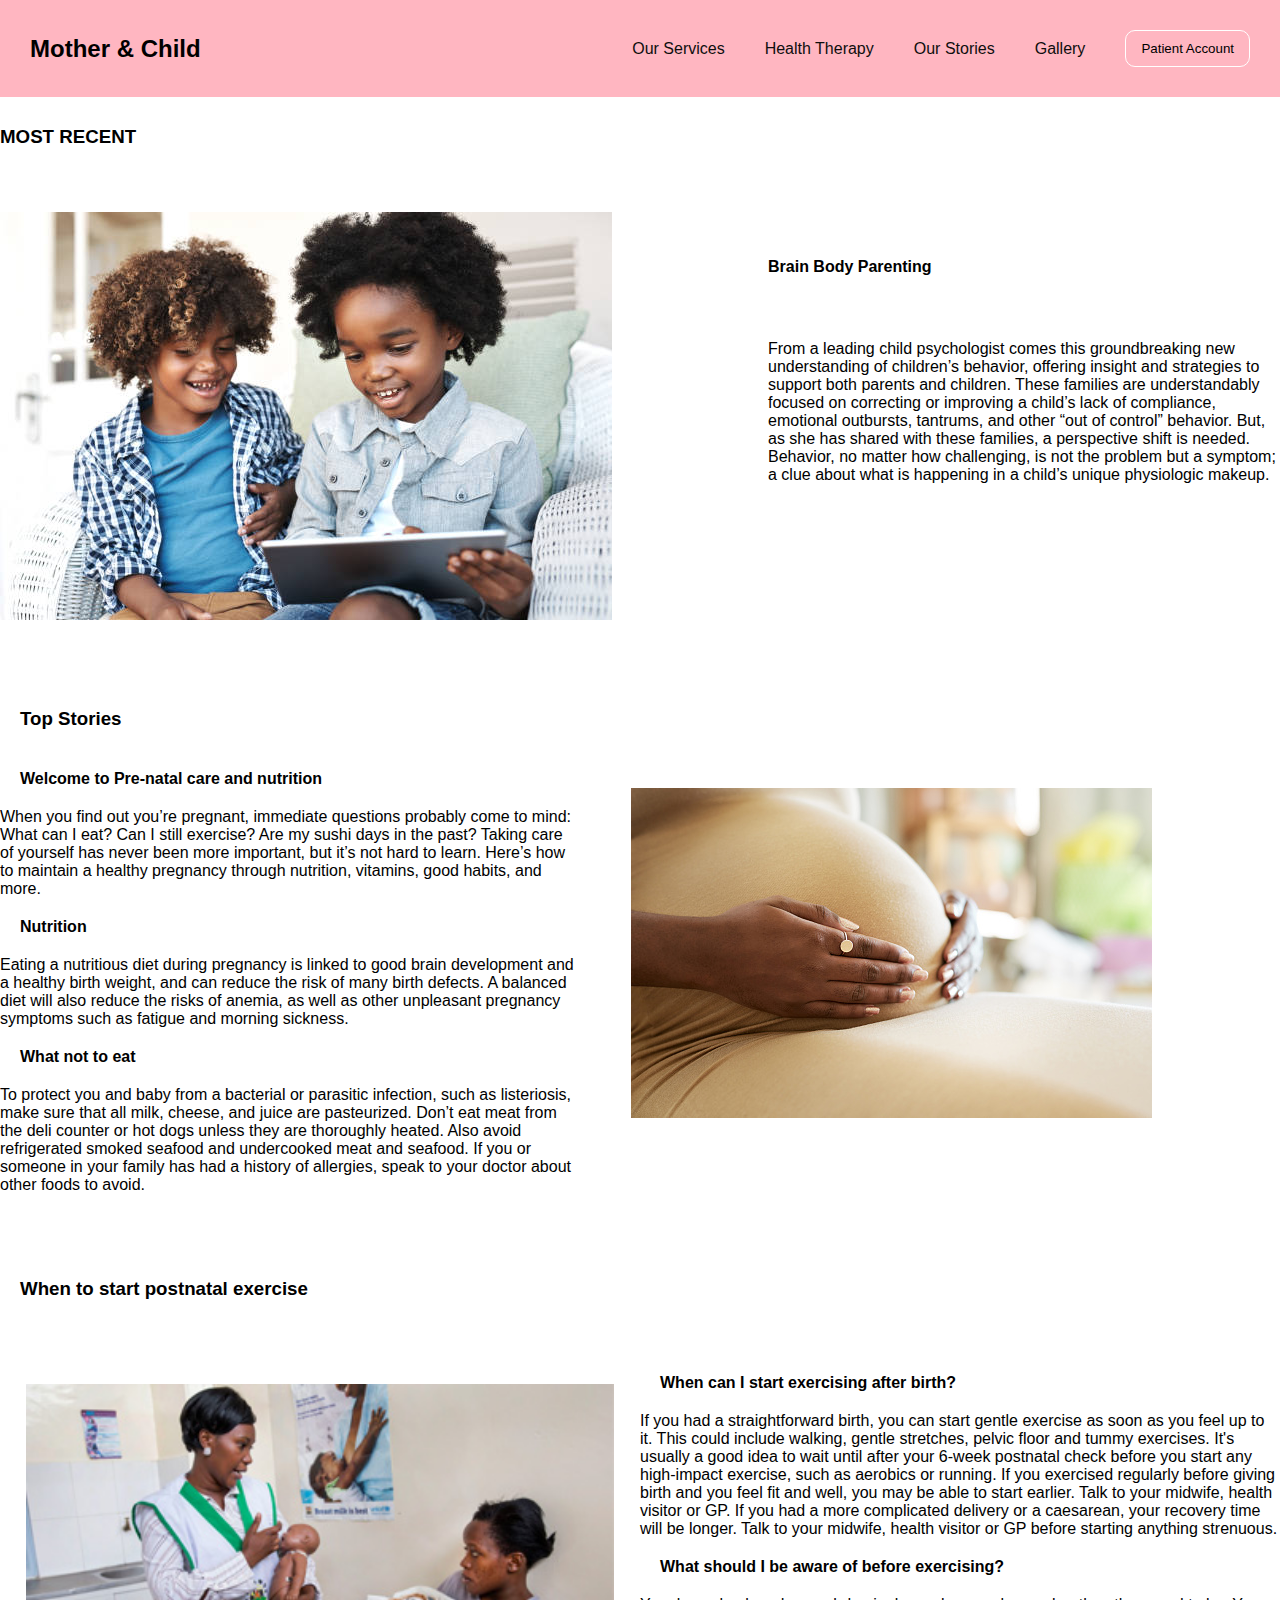
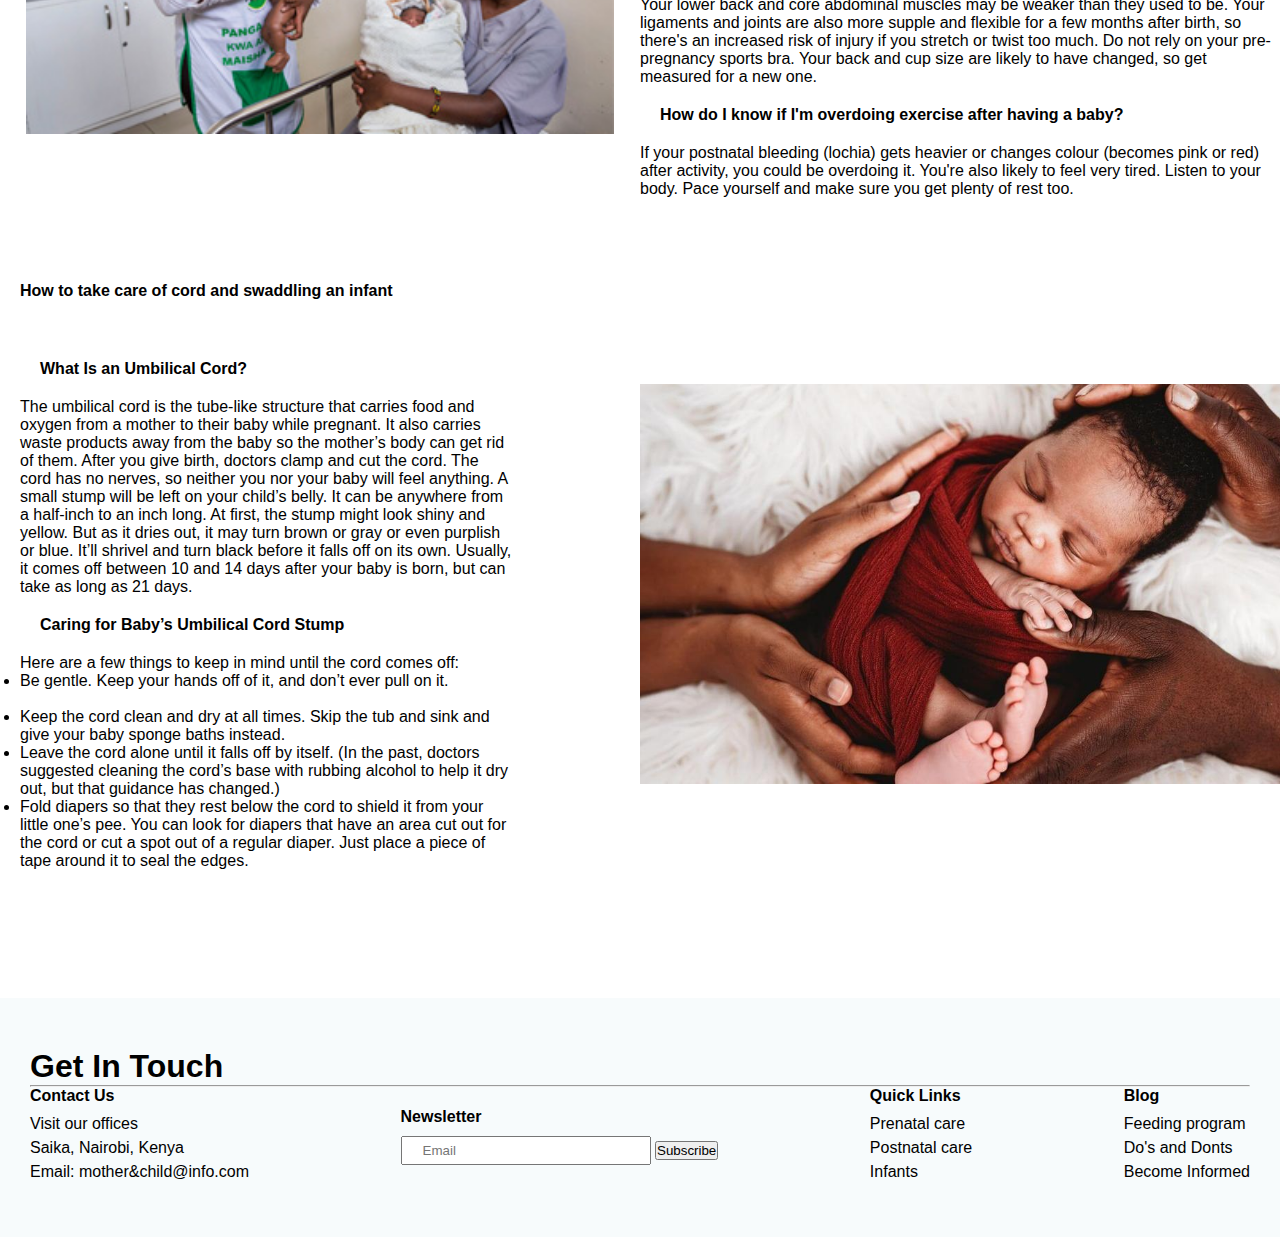
==== commit 19dbb7d2: "add media queries" ====
--- a/blog.html
+++ b/blog.html
@@ -43,7 +43,7 @@
 
 
   <div class="topics1">
-    <h3>MOST RECENT</h3>
+    
     <h4>Brain Body Parenting</h4>
     <p>
       From a leading child psychologist comes this groundbreaking new
@@ -56,13 +56,14 @@
       problem but a symptom; a clue about what is happening in a child’s
       unique physiologic makeup.
     </p>
-
+    <h3>MOST RECENT</h3>
     <img src="./assets/blog-img/afri1.jpg" />
   </div>
 
   <div class="topics2">
     <h3>Top Stories</h3>
     <img src="./assets/blog-img/prenatal.jpg" />
+    <div class="text0">
     <h4>Welcome to Pre-natal care and nutrition</h4>
     <p>
       When you find out you’re pregnant, immediate questions probably come
@@ -79,47 +80,81 @@
       sickness.</p>
 
     <h4>What not to eat </h4>
-    <p>
-      To protect you and baby from a bacterial or parasitic infection, such as listeriosis, make sure that all milk,
-      cheese, and juice are pasteurized. Don’t eat meat from the deli
-      counter or hot dogs unless they are thoroughly heated. Also avoid
-      refrigerated smoked seafood and undercooked meat and seafood. If you
-      or someone in your family has had a history of allergies, speak to
-      your doctor about other foods to avoid.
-    </p>
+<p>
+    To protect you and baby from a bacterial or parasitic infection, such as listeriosis, make sure that all milk,
+    cheese, and juice are pasteurized. Don’t eat meat from the deli
+    counter or hot dogs unless they are thoroughly heated. Also avoid
+    refrigerated smoked seafood and undercooked meat and seafood. If you
+    or someone in your family has had a history of allergies, speak to
+    your doctor about other foods to avoid.
+  </p>
+  </div>
 
 
   </div>
   <div class="topics3">
+
     <h3>When to start postnatal exercise</h3>
-    <img src="./assets/blog-img/postnatal.jpg" />
-    <h4>When can I start exercising after birth?</h4>
-    <p>If you had a straightforward birth, you can start gentle exercise as soon as you feel up to it. This could
-      include walking, gentle stretches, pelvic floor and tummy exercises.
-      It's usually a good idea to wait until after your 6-week postnatal check before you start any high-impact
-      exercise, such as aerobics or running.
-      If you exercised regularly before giving birth and you feel fit and well, you may be able to start earlier. Talk
-      to your midwife, health visitor or GP.
-      If you had a more complicated delivery or a caesarean, your recovery time will be longer. Talk to your midwife,
-      health visitor or GP before starting anything strenuous.</p>
+    <img src="./assets/blog-img/postnatal.jpg" height="350px" />
+    <div class="text">
+      <h4>When can I start exercising after birth?</h4>
+      <p>If you had a straightforward birth, you can start gentle exercise as soon as you feel up to it. This could
+        include walking, gentle stretches, pelvic floor and tummy exercises.
+        It's usually a good idea to wait until after your 6-week postnatal check before you start any high-impact
+        exercise, such as aerobics or running.
+        If you exercised regularly before giving birth and you feel fit and well, you may be able to start earlier. Talk
+        to your midwife, health visitor or GP.
+        If you had a more complicated delivery or a caesarean, your recovery time will be longer. Talk to your midwife,
+        health visitor or GP before starting anything strenuous.</p>
+
       <h4>What should I be aware of before exercising?</h4>
       <p>
-      Your lower back and core abdominal muscles may be weaker than they used to be.
-      Your ligaments and joints are also more supple and flexible for a few months after birth, so there's an
-      increased risk of injury if you stretch or twist too much.
-      Do not rely on your pre-pregnancy sports bra. Your back and cup size are likely to have changed, so get measured
-      for a new one.</p>
+        Your lower back and core abdominal muscles may be weaker than they used to be.
+        Your ligaments and joints are also more supple and flexible for a few months after birth, so there's an
+        increased risk of injury if you stretch or twist too much.
+        Do not rely on your pre-pregnancy sports bra. Your back and cup size are likely to have changed, so get measured
+        for a new one.</p>
+
       <h4>How do I know if I'm overdoing exercise after having a baby?</h4>
       <p>
-      If your postnatal bleeding (lochia) gets heavier or changes colour (becomes pink or red) after activity, you
-      could be overdoing it. You're also likely to feel very tired.
-      Listen to your body. Pace yourself and make sure you get plenty of rest too.
+        If your postnatal bleeding (lochia) gets heavier or changes colour (becomes pink or red) after activity, you
+        could be overdoing it. You're also likely to feel very tired.
+        Listen to your body. Pace yourself and make sure you get plenty of rest too.
+      </p>
+    </div>
+  </div>
+  <div class="topics4">
+    <h4>How to take care of cord and swaddling an infant</h4>
+    <img src="./assets/blog-img/infant.jpg" height="400px" />
+    <div class="text1">
+    <p>
+      <h4>What Is an Umbilical Cord?</h4>
+      The umbilical cord is the tube-like structure that carries food and oxygen from a mother to their baby while
+      pregnant. It also carries waste products away from the baby so the mother’s body can get rid of them.
+
+      After you give birth, doctors clamp and cut the cord. The cord has no nerves, so neither you nor your baby will
+      feel anything. A small stump will be left on your child’s belly. It can be anywhere from a half-inch to an inch
+      long.
+
+      At first, the stump might look shiny and yellow. But as it dries out, it may turn brown or gray or even purplish
+      or blue. It’ll shrivel and turn black before it falls off on its own.
+
+      Usually, it comes off between 10 and 14 days after your baby is born, but can take as long as 21 days.
     </p>
-
-  </div>
-  <div class="topic4">
-    <h4>How to take care of cord and swaddling an infant</h4>
-    <p></p>
+    <p>
+      <h4>Caring for Baby’s Umbilical Cord Stump</h4>
+Here are a few things to keep in mind until the cord comes off:
+<ul>
+      <li>Be gentle. Keep your hands off of it, and don’t ever pull on it.</li><br>
+      <li>Keep the cord clean and dry at all times. Skip the tub and sink and give your baby sponge baths instead.</li>
+      <li>Leave the cord alone until it falls off by itself. (In the past, doctors suggested cleaning the cord’s base with
+        rubbing alcohol to help it dry out, but that guidance has changed.)</li>
+      <li>Fold diapers so that they rest below the cord to shield it from your little one’s pee. You can look for diapers
+        that have an area cut out for the cord or cut a spot out of a regular diaper. Just place a piece of tape around it
+        to seal the edges.</li> 
+    </ul>
+    </p>
+    </div>
   </div>
 
   <!-- <div class="slideshow">
@@ -135,31 +170,42 @@
     </div>
     <a class="prev" onclick="plusSlides(-1)">&#10094;</a>
   <a class="next" onclick="plusSlides(1)">&#10095;</a> -->
-  <footer>
-    <h3>Get In Touch</h3>
+   <!-- Footer -->
+   <footer>
+    <h1>Get In Touch</h1>
+    <hr>
     <div class="footer-section">
-      <div class="contact-info">
-        <h4>Contact Us</h4>
-        <ul>
-          <li>Visit our offices</li>
-          <li>Saika, Nairobi, Kenya</li>
-          <li><strong>Email: </strong>mother&child@info.com</li>
-        </ul>
-      </div>
-      <div class="form-input">
-        <input type="email" placeholder="Email" />
-        <button>Subscribe</button>
-      </div>
-      <div class="quick-links">
-        <h4>Quick Links</h4>
-        <ul>
-          <li>Prenatal</li>
-          <li>Postnatal</li>
-          <li>Infants</li>
-        </ul>
-      </div>
-    </div>
-  </footer>
+        <div class="contact-info">
+            <h4>Contact Us</h4>
+            <ul>
+                <li>Visit our offices</li>
+                <li>Saika, Nairobi, Kenya</li>
+                <li><strong>Email: </strong>mother&child@info.com</li>
+            </ul>
+        </div>
+        <div class="form-input">
+            <h4>Newsletter</h4>
+            <input type="email" placeholder="Email">
+            <button>Subscribe</button>
+        </div>
+        <div class="quick-links">
+            <h4>Quick Links</h4>
+            <ul>
+                <li>Prenatal care</li>
+                <li>Postnatal care</li>
+                <li>Infants</li>
+            </ul>
+        </div>
+        <div class="quick-links">
+            <h4>Blog</h4>
+            <ul>
+                <li>Feeding program</li>
+                <li>Do's and Donts</li>
+                <li>Become Informed</li>
+            </ul>
+        </div>
+    </div>
+</footer>
 </body>
 
 </html>--- a/assets/css/blog.css
+++ b/assets/css/blog.css
@@ -59,16 +59,23 @@
 .listItems, .menu-bars {
     display: none;
 }
+.topics1 h3{
+    margin-right: 50%;
+    margin-top: -28%;
+}
 
 .topics1 h4{
     margin-left: 60%;
-    margin-top: 10%;
+    margin-top: 20%;
+  
 }
 .topics1 p{
  margin-left:60%;
+ margin-top: 5%;
+
 }
 .topics1 img{
-   margin-top: -15%;
+   margin-top: 5%;
 }
 .topics2 {
 margin-top: 5%;
@@ -82,22 +89,55 @@
 padding: 20px;
 }
 
-.topics2 p{
-   margin-right: 70%;
-   
-}
+
 .topics2 h4{
     padding: 20px;
+    
+}
+.text0{
+    margin-right: 55%;
+}
+.topics3 h3{
+    padding: 20px;
+    margin-top: 5%;
+    margin-bottom: -5%;
 }
 .topics3 h4{
     margin-left: 50%;
+    padding: 20px;
+  
 }
 .topics3 p{
     margin-left: 50%;
-}
-
-
-
+    
+    
+}
+.topics3 img{
+    
+    padding-left: 2%;
+    margin-top: 10%;
+    
+}
+.text{
+    
+    margin-top: -30%;
+}
+.topics4{
+    margin-top: 5%;
+}
+.topics4 img{
+    /* float: right; */
+    margin-left: 50%;
+    margin-top: 5%;
+}
+.text1{
+    margin-right: 60%;
+    margin-top: -35%;
+    padding-left: 20px;
+}
+.topics4 h4{
+    padding: 20px;
+}
 footer {
     background: #f7fbfc;
     padding: 50px 30px;
@@ -130,4 +170,134 @@
 .footer-section .form-input input {
     padding: 5px 20px;
     width: 250px;
+}
+@media only screen and (max-width: 1024px) {
+
+    body {
+        position: relative;
+    }
+
+    /* nav */
+
+    nav {
+        display: flex;
+        justify-content: space-between;
+        align-items: center;
+        padding: 20px;
+        position: fixed;
+        width: 100%;
+        background-color: lightpink;
+    }
+
+    .logo {
+        font-size: small;
+    }
+
+    .menuItems, .listItems {
+        display: none;
+    }
+
+    .menu-bars {
+        display: block;
+    }
+    
+
+    .listItems {
+        position: fixed;
+        top: 60px;
+        /* left: 20px; */
+        padding: 20px;
+        background-color: lightpink;
+        width: 100%;
+    }
+
+    .listItems li {
+        list-style-type: none;
+        padding-bottom: 20px;
+    }
+
+    .listItems li a{
+        text-decoration: none;
+        font-size: large;
+        font-weight: 500;
+        color: rgb(14, 14, 14);
+    }
+ /* Footer */
+
+ footer {
+    background: #f7fbfc;
+    padding: 50px 30px;
+}
+
+footer h1 {
+    margin-bottom: 20px;
+}
+
+.footer-section {
+    display: flex;
+    justify-content: space-between;
+    align-items: center;
+}
+
+.footer-section h4 {
+    margin-bottom: 10px;
+}
+
+.footer-section ul {
+    list-style-type: none;
+}
+
+.footer-section ul li {
+    margin-bottom: 6px;
+    font-weight: 200;
+}
+
+.footer-section .form-input input {
+    padding: 5px 20px;
+    width: 150px;
+}
+
+.form-input button {
+    margin-left: -6px;
+    border: 1px solid #FBC0CB;
+    border-top-right-radius: 5px;
+    border-bottom-right-radius: 5px;
+    background: #FBC0CB;
+    padding: 6px 15px;
+    color: #f7fbfc;
+}
+
+}
+@media only screen and (max-width: 768px) {
+
+    /* Footer */
+    .footer-section {
+        display: flex;
+        flex-direction: column;
+    }
+
+    .footer-section h4 {
+        margin-bottom: 10px;
+    }
+
+    .footer-section ul {
+        list-style-type: none;
+    }
+
+    .footer-section ul li {
+        margin-bottom: 6px;
+        font-weight: 200;
+    }
+
+    .footer-section .form-input input {
+        padding: 5px 20px;
+        width: 200px;
+    }
+
+    .contact-info, .form-input, .quick-links {
+        width: 100%;
+        margin-bottom: 30px;
+    }
+
+
 }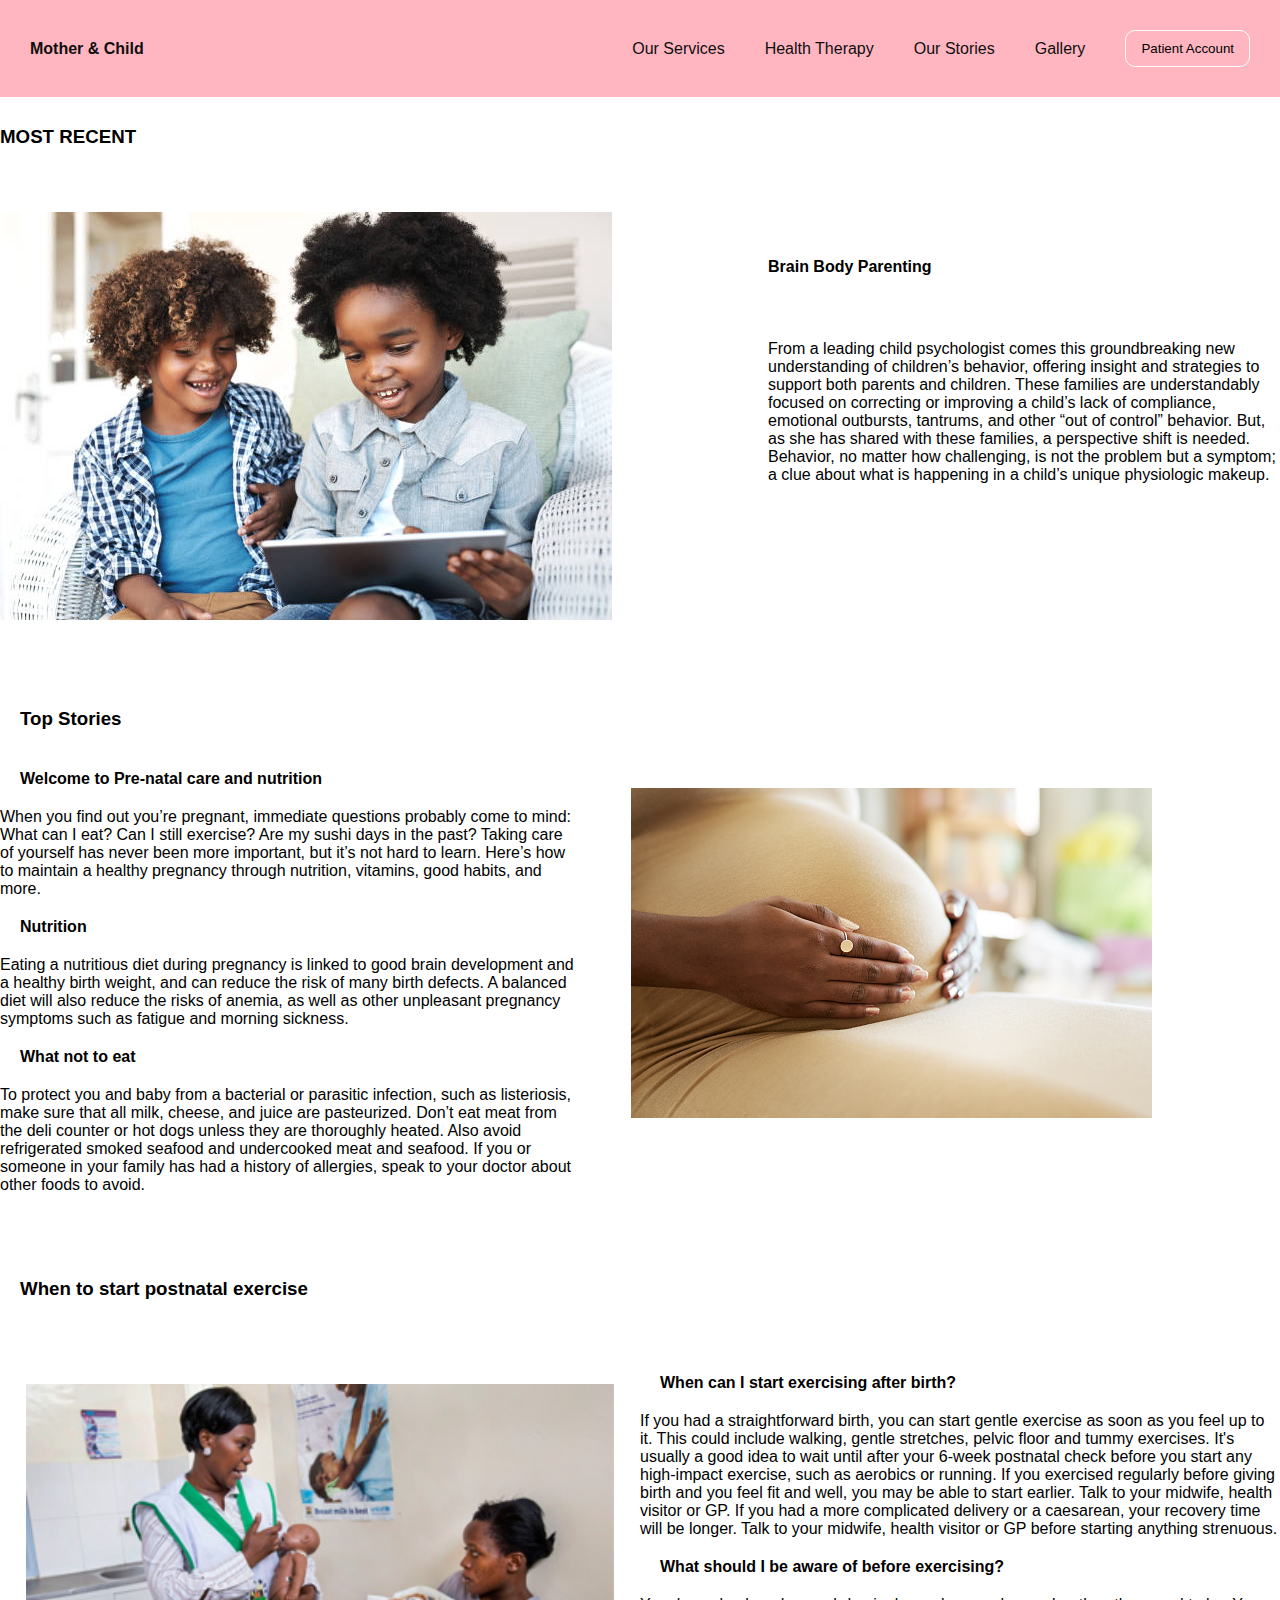
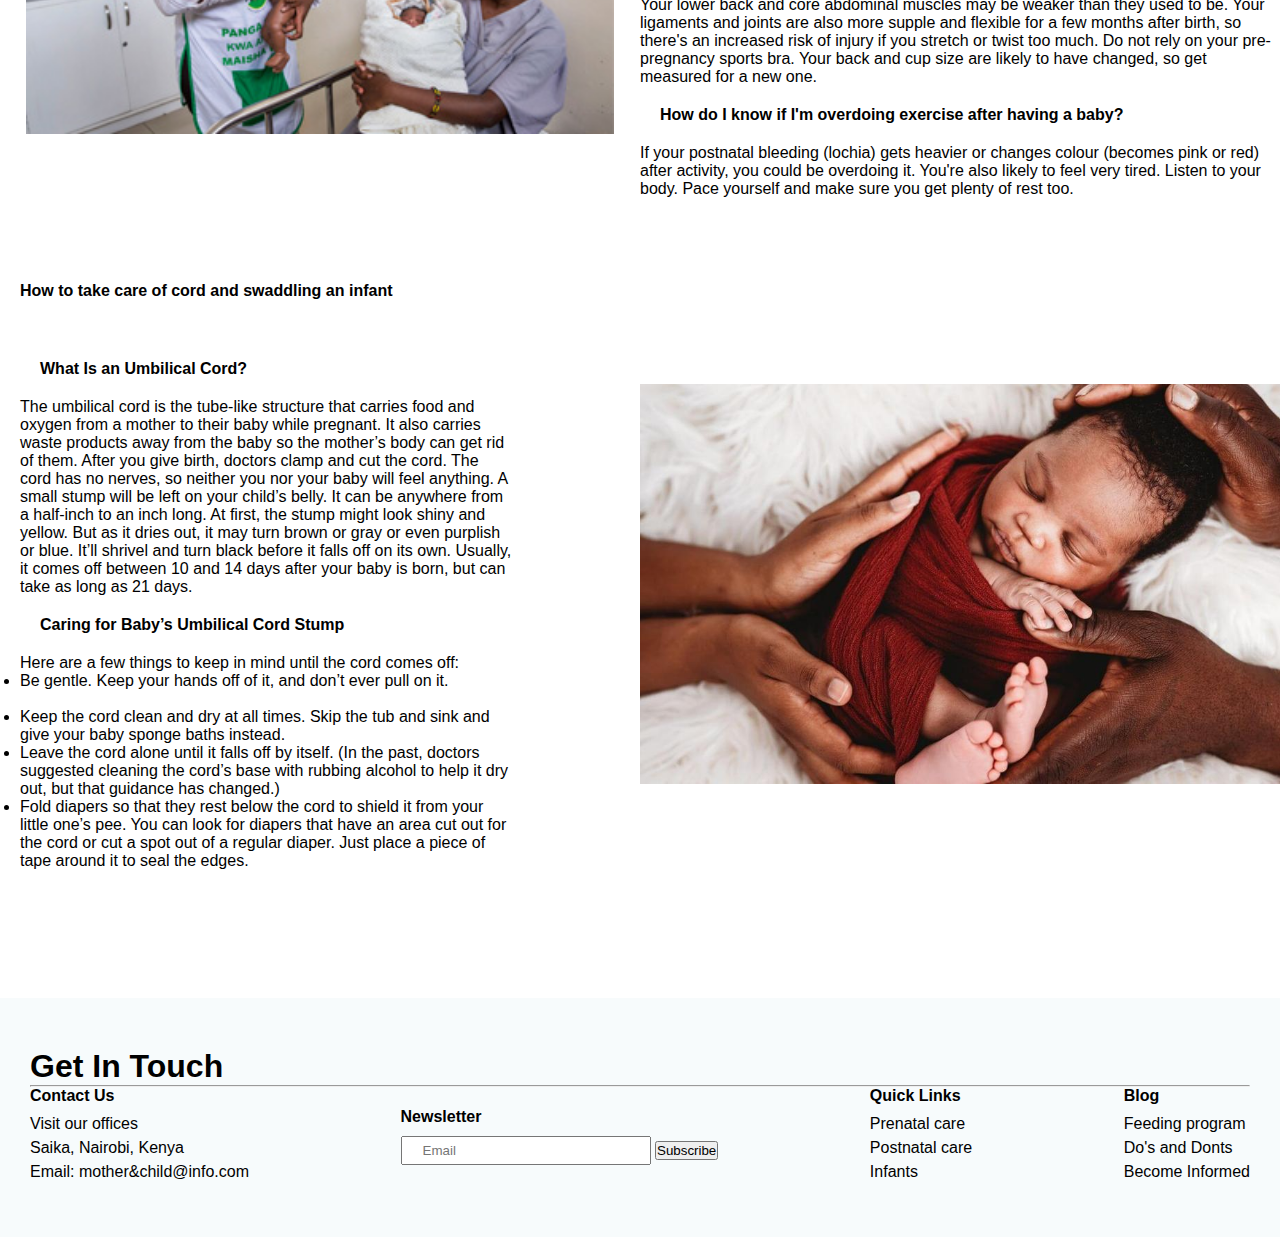
==== commit 1ba9cce8: "add a logo menu" ====
--- a/blog.html
+++ b/blog.html
@@ -13,17 +13,17 @@
   <!-- navigation -->
   <nav>
     <div class="logo">
-      <h2>Mother & Child</h2>
-    </div>
+      <a href="https://maryanne-njeri.github.io/motherAndChild/">Mother & Child</a>
+  </div>
     <ul class="menuItems">
       <li><a href="#">Our Services</a></li>
-      <li><a href="#">Health Therapy</a></li>
-      <li><a href="#">Our Stories</a></li>
-      <li><a href="#">Gallery</a></li>
+      <li><a href="therapy.html">Health Therapy</a></li>
+      <li><a href="blog.html">Our Stories</a></li>
+      <li><a href="assets/gallery.html">Gallery</a></li>
       <li>
-        <button class="btn-account">Patient Account</button>
+          <button class="btn-account">Patient Account</button>
       </li>
-    </ul>
+  </ul>
     <div class="menu-bars">
       <i class="fa fa-bars"></i>
     </div>
--- a/assets/css/blog.css
+++ b/assets/css/blog.css
@@ -16,7 +16,13 @@
 }
 
 nav .logo {
-    font-weight: 500;
+    font-weight: 700;
+}
+
+nav .logo a {
+    text-decoration: none;
+    color: rgb(14, 14, 14);
+    font-size: 24;
 }
 
 .menuItems {
